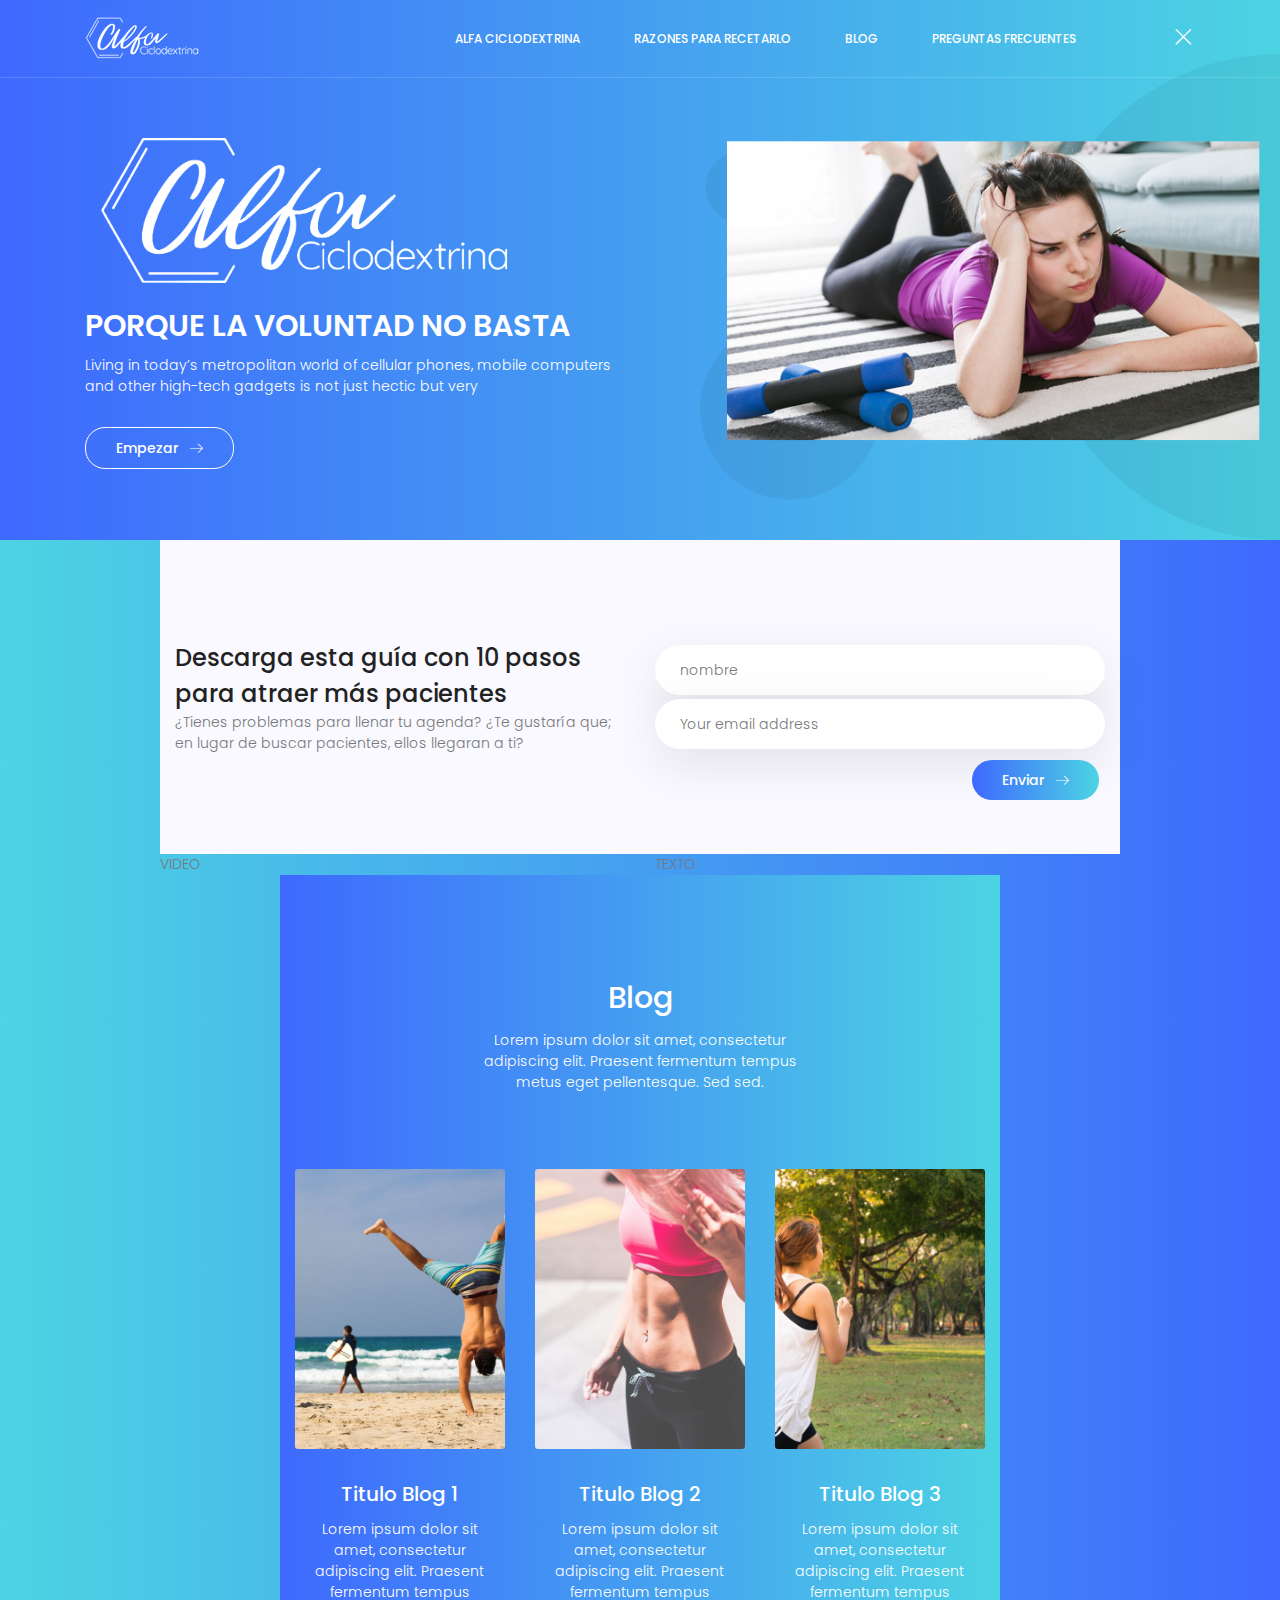
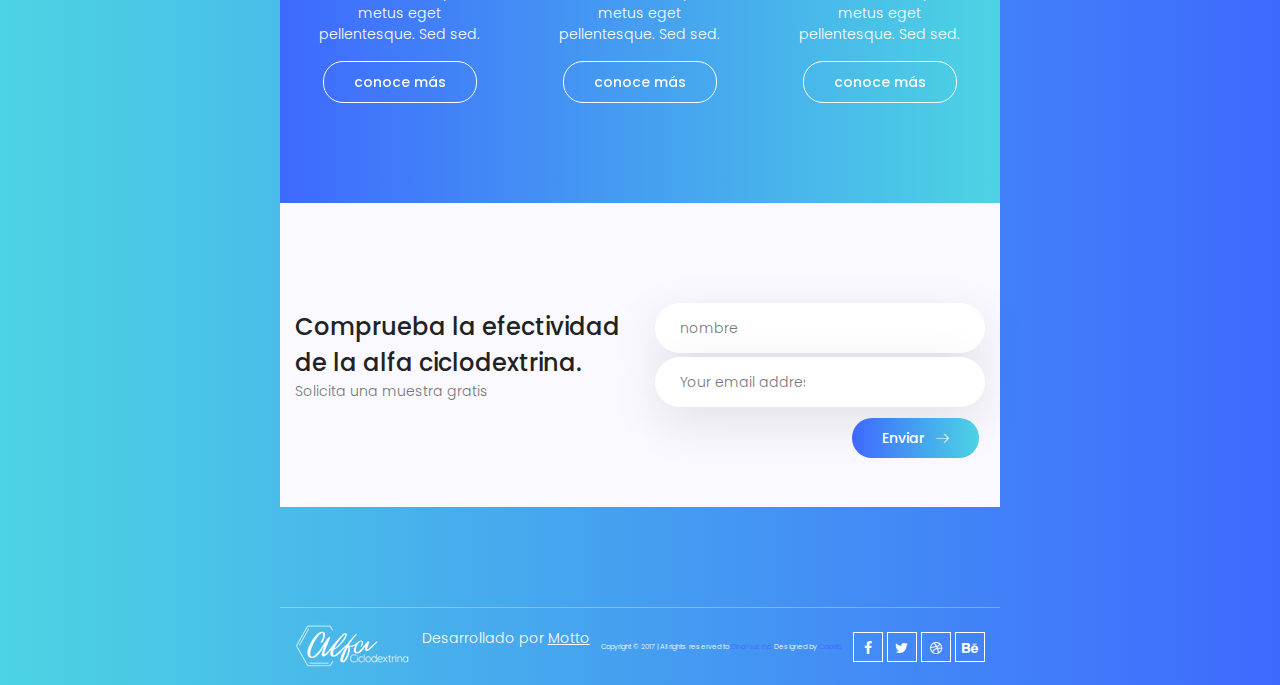
==== index.html @ 43cca6c8 "initial commit" ====
<!DOCTYPE html>
<html lang="zxx" class="no-js">
<head>
	<!-- Mobile Specific Meta -->
	<meta name="viewport" content="width=device-width, initial-scale=1, shrink-to-fit=no">
	<!-- Favicon-->
	<link rel="shortcut icon" href="img/fav.png">
	<!-- Author Meta -->
	<meta name="author" content="CodePixar">
	<!-- Meta Description -->
	<meta name="description" content="">
	<!-- Meta Keyword -->
	<meta name="keywords" content="">
	<!-- meta character set -->
	<meta charset="UTF-8">
	<!-- Site Title -->
	<title>Bobsled</title>

	<link href="https://fonts.googleapis.com/css?family=Poppins:300,500,600" rel="stylesheet">
		<!--
		CSS
		============================================= -->
		<link rel="stylesheet" href="css/linearicons.css">
		<link rel="stylesheet" href="css/owl.carousel.css">
		<link rel="stylesheet" href="css/font-awesome.min.css">
		<link rel="stylesheet" href="css/nice-select.css">
		<link rel="stylesheet" href="css/magnific-popup.css">
		<link rel="stylesheet" href="css/bootstrap.css">
		<link rel="stylesheet" href="css/main.css">
	</head>
	<body>
		<!-- <div class="main-wrapper-first"> -->
			<div class="hero-area-home relative">
				<header>
					<div class="container">
						<div class="header-wrap">
							<div class="header-top d-flex justify-content-between align-items-center">
								<div class="logo">
									<a href="index.html"><img src="img/main/logo.png" alt=""></a>
								</div>
								<div class="main-menubar d-flex align-items-center">
									<nav class="">
										<a href="alfa.html">Alfa Ciclodextrina</a>
										<a href="razones.html">Razones Para Recetarlo</a>
										<a href="blog.html">Blog</a>
                                        <a href="faq.html">Preguntas Frecuentes</a>
									</nav>
									<div class="menu-bar"><span class="lnr lnr-menu"></span></div>
								</div>
							</div>
						</div>
					</div>
				</header>
				<div class="banner-area">
					<div class="container">
						<div class="row height align-items-center">
							<div class="col-lg-6">
								<div class="banner-content">
                                    <img class="w-80" src="img/main/logo_big.png" alt="">
									<h1 class="text-white text-uppercase mb-10">Porque la voluntad no basta</h1>
									<p class="text-white mb-30">Living in today’s metropolitan world of cellular phones, mobile computers and other high-tech gadgets is not just hectic but very</p>
									<a href="#" class="primary-btn d-inline-flex align-items-center"><span class="mr-10">Empezar</span><span class="lnr lnr-arrow-right"></span></a>
								</div>
							</div>
						</div>
					</div>
				</div>
			</div>
        <!-- </div> -->


        <div class="main-wrapper">

            <!-- Start Subscription Area -->
            <section class="subscription-area">
                <div class="container">
                    <div class="row align-items-center">
                        <div class="col-lg-6">
                            <div class="section-title">
                                <h3>Descarga esta guía con 10 pasos para atraer más pacientes</h3>
                                <span>¿Tienes problemas para llenar tu agenda? ¿Te gustaría que; en lugar de buscar pacientes, ellos llegaran a ti?</span>
                            </div>
                        </div>
                        <div class="col-lg-6">
                            <div id="mc_embed_signup">
                                <form target="_blank" novalidate action="https://spondonit.us12.list-manage.com/subscribe/post?u=1462626880ade1ac87bd9c93a&id=92a4423d01" method="get" class="subscription relative">
                                    <input class="mb-1" type="text" name="NAME" placeholder="nombre" onfocus="this.placeholder = ''" onblur="this.placeholder = 'Your email address'" required>
                                    <input type="email" name="EMAIL" placeholder="Your email address" onfocus="this.placeholder = ''" onblur="this.placeholder = 'Your email address'" required>
                                    <div style="position: absolute; left: -5000px;">
                                        <input type="text" name="b_36c4fd991d266f23781ded980_aefe40901a" tabindex="-1" value="">
                                    </div>
                                    <button class="primary-btn hover d-inline-flex align-items-center"><span class="mr-10">Enviar</span><span class="lnr lnr-arrow-right"></span></button>
                                    <div class="info"></div>
                                </form>
                            </div>
                        </div>
                    </div>
                </div>
            </section>
            <!-- End Subscription Area -->

        </div>


        <div class="main-wrapper">
            <div class="row">
                <div class="col-6">VIDEO</div>
                <div class="col-6">TEXTO</div>

            <!-- Start Story Area -->
            <!-- <section class="story-area story-area-conoce-alfa">
                <div class="container">
                    <div class="row align-items-center">
                        <div class="col-lg-1">
                        </div>
                        <div class="col-lg-7">
                            <div class="story-box">
                                <h6 class="text-uppercase">ALFA CICLODEXTRINA (LOGO)</h6>
                                <p>Dale un impulso a tus pacientes para vivir una vida más sana</p>
                                <a href="#" class="primary-btn d-inline-flex align-items-center"><span class="mr-10">Get Started</span><span class="lnr lnr-arrow-right"></span></a>
                            </div>
                        </div>
                    </div>
                </div>
            </section> -->
            <!-- End Story Area -->

		</div>


		<!-- <div class="main-wrapper">
			<div class="working-process-area">
				<div class="container">
					<div class="row justify-content-center">
						<div class="col-lg-6">
							<div class="section-title text-center">
								<h2>Our Working Process</h2>
								<p>It won’t be a bigger problem to find one video game lover in your neighbor. Since the introduction of Virtual Game, it has been achieving</p>
							</div>
						</div>
					</div>
					<div class="total-work-process d-flex flex-wrap justify-content-around align-items-center">
						<div class="single-work-process">
							<div class="work-icon-box">
								<span class="lnr lnr-funnel"></span>
							</div>
							<h4 class="caption">1. Researching</h4>
						</div>
						<div class="work-arrow">
							<img src="img/elements/work-arrow.png" alt="">
						</div>
						<div class="single-work-process">
							<div class="work-icon-box">
								<span class="lnr lnr-layers"></span>
							</div>
							<h4 class="caption">2. Wireframing</h4>
						</div>
						<div class="work-arrow">
							<img src="img/elements/work-arrow.png" alt="">
						</div>
						<div class="single-work-process">
							<div class="work-icon-box">
								<span class="lnr lnr-paw"></span>
							</div>
							<h4 class="caption">3. Prototyping</h4>
						</div>
						<div class="work-arrow">
							<img src="img/elements/work-arrow.png" alt="">
						</div>
						<div class="single-work-process">
							<div class="work-icon-box">
								<span class="lnr lnr-smile"></span>
							</div>
							<h4 class="caption">4. Final Design</h4>
						</div>
					</div>
				</div>
			</div>
		</div> -->

		<div class="main-wrapper">
			<!-- Start Feature Area -->
			<section class="featured-area">
				<div class="container">
					<div class="row justify-content-center">
						<div class="col-lg-6">
							<div class="section-title text-center">
								<h2 class="text-white">Blog</h2>
								<p class="text-white">Lorem ipsum dolor sit amet, consectetur adipiscing elit. Praesent fermentum tempus metus eget pellentesque. Sed sed.</p>
							</div>
						</div>
					</div>
					<div class="row">
						<div class="col-md-4">
							<div class="single-feature">
								<div class="thumb" style="background: url(img/main/blog1.jpg);"></div>
								<div class="desc text-center mt-30">
									<h4 class="text-white">Titulo Blog 1</h4>
									<p class="text-white">Lorem ipsum dolor sit amet, consectetur adipiscing elit. Praesent fermentum tempus metus eget pellentesque. Sed sed.</p>
									<a href="#" class="primary-btn"><span>conoce más</span></a>
								</div>
							</div>
						</div>
						<div class="col-md-4">
							<div class="single-feature">
								<div class="thumb" style="background: url(img/main/blog2.jpg);"></div>
								<div class="desc text-center mt-30">
									<h4 class="text-white">Titulo Blog 2</h4>
									<p class="text-white">Lorem ipsum dolor sit amet, consectetur adipiscing elit. Praesent fermentum tempus metus eget pellentesque. Sed sed. </p>
									<a href="#" class="primary-btn"><span>conoce más</span></a>
								</div>
							</div>
						</div>
						<div class="col-md-4">
							<div class="single-feature">
								<div class="thumb" style="background: url(img/main/blog4.jpg);"></div>
								<div class="desc text-center mt-30">
									<h4 class="text-white">Titulo Blog 3</h4>
									<p class="text-white">Lorem ipsum dolor sit amet, consectetur adipiscing elit. Praesent fermentum tempus metus eget pellentesque. Sed sed.</p>
									<a href="#" class="primary-btn"><span>conoce más</span></a>
								</div>
							</div>
						</div>
					</div>
				</div>
			</section>
			<!-- End Feature Area -->

			<!-- Start Remarkable Wroks Area -->
			<!--<section class="remarkable-area">-->
				<!--<div class="container">-->
					<!--<div class="row justify-content-center">-->
						<!--<div class="col-lg-6">-->
							<!--<div class="section-title text-center">-->
								<!--<h2>Remarkable Works</h2>-->
								<!--<p>LCD screens are uniquely modern in style, and the liquid crystals that make them work have allowed humanity to create slimmer, more </p>-->
							<!--</div>-->
						<!--</div>-->
					<!--</div>-->
					<!--<div class="single-remark">-->
						<!--<div class="row no-gutters">-->
							<!--<div class="col-lg-7 col-md-6">-->
								<!--<div class="remark-thumb" style="background: url(img/r1.jpg);"></div>-->
							<!--</div>-->
							<!--<div class="col-lg-5 col-md-6">-->
								<!--<div class="remark-desc">-->
									<!--<h4>Vector Illustration</h4>-->
									<!--<p>LCD screens are uniquely modern in style, and the liquid crystals that make them work have allowed humanity to create slimmer, more portable technology.</p>-->
									<!--<a href="#" class="primary-btn"><span>View Project</span></a>-->
								<!--</div>-->
							<!--</div>-->
						<!--</div>-->
					<!--</div>-->
					<!--<div class="single-remark">-->
						<!--<div class="row no-gutters">-->
							<!--<div class="col-lg-7 col-md-6">-->
								<!--<div class="remark-desc">-->
									<!--<h4>Vector Illustration</h4>-->
									<!--<p>While most people enjoy casino gambling, sports betting, lottery and bingo playing for the fun and excitement it provides, others may experience gambling as an addictive and distractive habit. Statistics show that while 85 percent of the adult population in </p>-->
									<!--<a href="#" class="primary-btn"><span>View Project</span></a>-->
								<!--</div>-->
							<!--</div>-->
							<!--<div class="col-lg-5 col-md-6">-->
								<!--<div class="remark-thumb" style="background: url(img/r2.jpg);"></div>-->
							<!--</div>-->
						<!--</div>-->
					<!--</div>-->
					<!--<div class="single-remark">-->
						<!--<div class="row no-gutters">-->
							<!--<div class="col-lg-7 col-md-6">-->
								<!--<div class="remark-thumb" style="background: url(img/r3.jpg);"></div>-->
							<!--</div>-->
							<!--<div class="col-lg-5 col-md-6">-->
								<!--<div class="remark-desc">-->
									<!--<h4>Vector Illustration</h4>-->
									<!--<p>LCD screens are uniquely modern in style, and the liquid crystals that make them work have allowed humanity to create slimmer, more portable technology.</p>-->
									<!--<a href="#" class="primary-btn"><span>View Project</span></a>-->
								<!--</div>-->
							<!--</div>-->
						<!--</div>-->
					<!--</div>-->
				<!--</div>-->
			<!--</section>-->
			<!-- End Remarkable Wroks Area -->


			<!-- Start Subscription Area -->
			<section class="subscription-area">
				<div class="container">
					<div class="row align-items-center">
						<div class="col-lg-6">
							<div class="section-title">
								<h3>Comprueba la efectividad de la alfa ciclodextrina.</h3>
								<span>Solicita una muestra gratis</span>
							</div>
						</div>
						<div class="col-lg-6">
							<div id="mc_embed_signup">
								<form target="_blank" novalidate action="https://spondonit.us12.list-manage.com/subscribe/post?u=1462626880ade1ac87bd9c93a&id=92a4423d01" method="get" class="subscription relative">
                                    <input class="mb-1" type="text" name="NAME" placeholder="nombre" onfocus="this.placeholder = ''" onblur="this.placeholder = 'Your email address'" required>
                                    <input type="email" name="EMAIL" placeholder="Your email address" onfocus="this.placeholder = ''" onblur="this.placeholder = 'Your email address'" required>
                                    <div style="position: absolute; left: -5000px;">
										<input type="text" name="b_36c4fd991d266f23781ded980_aefe40901a" tabindex="-1" value="">
									</div>
									<button class="primary-btn hover d-inline-flex align-items-center"><span class="mr-10">Enviar</span><span class="lnr lnr-arrow-right"></span></button>
									<div class="info"></div>
								</form>
							</div>
						</div>
					</div>
				</div>
			</section>
			<!-- End Subscription Area -->

			<!-- Start Contact Form -->
			<!-- <section class="contact-form-area">
				<div class="container">
					<div class="row justify-content-center">
						<div class="col-lg-6">
							<div class="section-title text-center">
								<h2 class="text-white">Solicita información</h2>
								<p class="text-white">Lorem ipsum dolor sit amet, consectetur adipiscing elit. Praesent fermentum tempus metus eget pellentesque. Sed sed.</p>
							</div>
						</div>
					</div>
					<form id="myForm" action="mail.php" method="post" class="contact-form">
						<div class="row justify-content-center">
							<div class="col-lg-5">
								<input type="text" name="fname" placeholder="Nombre" onfocus="this.placeholder = ''" onblur="this.placeholder = 'Enter your name'" class="common-input mt-20" required>
							</div>
							<div class="col-lg-5">
								<input type="email" name="email" placeholder="Email" pattern="[A-Za-z0-9._%+-]+@[A-Za-z0-9.-]+\.[A-Za-z]{1,63}$" onfocus="this.placeholder = ''" onblur="this.placeholder = 'Enter email address'" class="common-input mt-20" required>
							</div>
							<div class="col-lg-10">
								<textarea class="common-textarea mt-20" name="message" placeholder="Mensaje" onfocus="this.placeholder = ''" onblur="this.placeholder = 'Messege'" required></textarea>
							</div>
							<div class="col-lg-10 d-flex justify-content-end">
								<button class="primary-btn submit-btn d-inline-flex align-items-center mt-20"><span class="mr-10">Enviar Mensaje</span><span class="lnr lnr-arrow-right"></span></button> <br>
								<div class="alert-msg"></div>
							</div>
						</div>
					</form>
				</div>
			</section> -->
			<!-- End Contact Form -->

			<!-- Start Footer Widget Area -->
			<section class="footer-widget-area">

				<!-- <div class="container">
					<div class="row">
						<div class="col-md-4">
							<div class="single-widget">
								<div class="desc">
									<h6 class="title">Address</h6>
									<p>56/8, panthapath, west <br> dhanmondi, kalabagan</p>
								</div>
							</div>
						</div>
						<div class="col-md-4">
							<div class="single-widget">
								<div class="desc">
									<h6 class="title">Email Address</h6>
									<div class="contact">
										<a href="mailto:info@dataarc.com">info@dataarc.com</a> <br>
										<a href="mailto:support@dataarc.com">support@dataarc.com</a>
									</div>
								</div>
							</div>
						</div>
						<div class="col-md-4">
							<div class="single-widget">
								<div class="desc">
									<h6 class="title">Phone Number</h6>
									<div class="contact">
										<a href="tel:1545">012 4562 982 3612</a> <br>
										<a href="tel:54512">012 6321 956 4587</a>
									</div>
								</div>
							</div>
						</div>
					</div>
				</div> -->

				<footer>
					<div class="container">
						<div class="footer-content d-flex justify-content-between align-items-center flex-wrap">
							<div class="logo">
								<a href="index.html"><img src="img/main/logo.png" alt=""></a>
							</div>
                            <p class="motto">Desarrollado por <a href="www.mottodigitalsolutions.com">Motto</a></p>
							<div class="copy-right-text">Copyright &copy; 2017  |  All rights reserved to <a href="#">Dinomuz inc.</a> Designed by <a href="https://colorlib.com" target="_blank">Colorlib</a></div>
							<div class="footer-social">
								<a href="#"><i class="fa fa-facebook"></i></a>
								<a href="#"><i class="fa fa-twitter"></i></a>
								<a href="#"><i class="fa fa-dribbble"></i></a>
								<a href="#"><i class="fa fa-behance"></i></a>
							</div>
						</div>
					</div>
				</footer>
			</section>
			<!-- End Footer Widget Area -->

		</div>




		<script src="js/vendor/jquery-2.2.4.min.js"></script>
		<script src="https://cdnjs.cloudflare.com/ajax/libs/popper.js/1.11.0/umd/popper.min.js" integrity="sha384-b/U6ypiBEHpOf/4+1nzFpr53nxSS+GLCkfwBdFNTxtclqqenISfwAzpKaMNFNmj4" crossorigin="anonymous"></script>
		<script src="js/vendor/bootstrap.min.js"></script>
		<script src="js/jquery.ajaxchimp.min.js"></script>
		<script src="js/owl.carousel.min.js"></script>
		<script src="js/jquery.nice-select.min.js"></script>
		<script src="js/jquery.magnific-popup.min.js"></script>
		<script src="js/main.js"></script>
	</body>
</html>
---- css/linearicons.css ----
@font-face {
	font-family: 'Linearicons-Free';
	src:url('../fonts/Linearicons-Free.eot?w118d');
	src:url('../fonts/Linearicons-Free.eot?#iefixw118d') format('embedded-opentype'),
		url('../fonts/Linearicons-Free.woff2?w118d') format('woff2'),
		url('../fonts/Linearicons-Free.woff?w118d') format('woff'),
		url('../fonts/Linearicons-Free.ttf?w118d') format('truetype'),
		url('../fonts/Linearicons-Free.svg?w118d#Linearicons-Free') format('svg');
	font-weight: normal;
	font-style: normal;
}

.lnr {
	font-family: 'Linearicons-Free';
	speak: none;
	font-style: normal;
	font-weight: normal;
	font-variant: normal;
	text-transform: none;
	line-height: 1;

	/* Better Font Rendering =========== */
	-webkit-font-smoothing: antialiased;
	-moz-osx-font-smoothing: grayscale;
}

.lnr-home:before {
	content: "\e800";
}
.lnr-apartment:before {
	content: "\e801";
}
.lnr-pencil:before {
	content: "\e802";
}
.lnr-magic-wand:before {
	content: "\e803";
}
.lnr-drop:before {
	content: "\e804";
}
.lnr-lighter:before {
	content: "\e805";
}
.lnr-poop:before {
	content: "\e806";
}
.lnr-sun:before {
	content: "\e807";
}
.lnr-moon:before {
	content: "\e808";
}
.lnr-cloud:before {
	content: "\e809";
}
.lnr-cloud-upload:before {
	content: "\e80a";
}
.lnr-cloud-download:before {
	content: "\e80b";
}
.lnr-cloud-sync:before {
	content: "\e80c";
}
.lnr-cloud-check:before {
	content: "\e80d";
}
.lnr-database:before {
	content: "\e80e";
}
.lnr-lock:before {
	content: "\e80f";
}
.lnr-cog:before {
	content: "\e810";
}
.lnr-trash:before {
	content: "\e811";
}
.lnr-dice:before {
	content: "\e812";
}
.lnr-heart:before {
	content: "\e813";
}
.lnr-star:before {
	content: "\e814";
}
.lnr-star-half:before {
	content: "\e815";
}
.lnr-star-empty:before {
	content: "\e816";
}
.lnr-flag:before {
	content: "\e817";
}
.lnr-envelope:before {
	content: "\e818";
}
.lnr-paperclip:before {
	content: "\e819";
}
.lnr-inbox:before {
	content: "\e81a";
}
.lnr-eye:before {
	content: "\e81b";
}
.lnr-printer:before {
	content: "\e81c";
}
.lnr-file-empty:before {
	content: "\e81d";
}
.lnr-file-add:before {
	content: "\e81e";
}
.lnr-enter:before {
	content: "\e81f";
}
.lnr-exit:before {
	content: "\e820";
}
.lnr-graduation-hat:before {
	content: "\e821";
}
.lnr-license:before {
	content: "\e822";
}
.lnr-music-note:before {
	content: "\e823";
}
.lnr-film-play:before {
	content: "\e824";
}
.lnr-camera-video:before {
	content: "\e825";
}
.lnr-camera:before {
	content: "\e826";
}
.lnr-picture:before {
	content: "\e827";
}
.lnr-book:before {
	content: "\e828";
}
.lnr-bookmark:before {
	content: "\e829";
}
.lnr-user:before {
	content: "\e82a";
}
.lnr-users:before {
	content: "\e82b";
}
.lnr-shirt:before {
	content: "\e82c";
}
.lnr-store:before {
	content: "\e82d";
}
.lnr-cart:before {
	content: "\e82e";
}
.lnr-tag:before {
	content: "\e82f";
}
.lnr-phone-handset:before {
	content: "\e830";
}
.lnr-phone:before {
	content: "\e831";
}
.lnr-pushpin:before {
	content: "\e832";
}
.lnr-map-marker:before {
	content: "\e833";
}
.lnr-map:before {
	content: "\e834";
}
.lnr-location:before {
	content: "\e835";
}
.lnr-calendar-full:before {
	content: "\e836";
}
.lnr-keyboard:before {
	content: "\e837";
}
.lnr-spell-check:before {
	content: "\e838";
}
.lnr-screen:before {
	content: "\e839";
}
.lnr-smartphone:before {
	content: "\e83a";
}
.lnr-tablet:before {
	content: "\e83b";
}
.lnr-laptop:before {
	content: "\e83c";
}
.lnr-laptop-phone:before {
	content: "\e83d";
}
.lnr-power-switch:before {
	content: "\e83e";
}
.lnr-bubble:before {
	content: "\e83f";
}
.lnr-heart-pulse:before {
	content: "\e840";
}
.lnr-construction:before {
	content: "\e841";
}
.lnr-pie-chart:before {
	content: "\e842";
}
.lnr-chart-bars:before {
	content: "\e843";
}
.lnr-gift:before {
	content: "\e844";
}
.lnr-diamond:before {
	content: "\e845";
}
.lnr-linearicons:before {
	content: "\e846";
}
.lnr-dinner:before {
	content: "\e847";
}
.lnr-coffee-cup:before {
	content: "\e848";
}
.lnr-leaf:before {
	content: "\e849";
}
.lnr-paw:before {
	content: "\e84a";
}
.lnr-rocket:before {
	content: "\e84b";
}
.lnr-briefcase:before {
	content: "\e84c";
}
.lnr-bus:before {
	content: "\e84d";
}
.lnr-car:before {
	content: "\e84e";
}
.lnr-train:before {
	content: "\e84f";
}
.lnr-bicycle:before {
	content: "\e850";
}
.lnr-wheelchair:before {
	content: "\e851";
}
.lnr-select:before {
	content: "\e852";
}
.lnr-earth:before {
	content: "\e853";
}
.lnr-smile:before {
	content: "\e854";
}
.lnr-sad:before {
	content: "\e855";
}
.lnr-neutral:before {
	content: "\e856";
}
.lnr-mustache:before {
	content: "\e857";
}
.lnr-alarm:before {
	content: "\e858";
}
.lnr-bullhorn:before {
	content: "\e859";
}
.lnr-volume-high:before {
	content: "\e85a";
}
.lnr-volume-medium:before {
	content: "\e85b";
}
.lnr-volume-low:before {
	content: "\e85c";
}
.lnr-volume:before {
	content: "\e85d";
}
.lnr-mic:before {
	content: "\e85e";
}
.lnr-hourglass:before {
	content: "\e85f";
}
.lnr-undo:before {
	content: "\e860";
}
.lnr-redo:before {
	content: "\e861";
}
.lnr-sync:before {
	content: "\e862";
}
.lnr-history:before {
	content: "\e863";
}
.lnr-clock:before {
	content: "\e864";
}
.lnr-download:before {
	content: "\e865";
}
.lnr-upload:before {
	content: "\e866";
}
.lnr-enter-down:before {
	content: "\e867";
}
.lnr-exit-up:before {
	content: "\e868";
}
.lnr-bug:before {
	content: "\e869";
}
.lnr-code:before {
	content: "\e86a";
}
.lnr-link:before {
	content: "\e86b";
}
.lnr-unlink:before {
	content: "\e86c";
}
.lnr-thumbs-up:before {
	content: "\e86d";
}
.lnr-thumbs-down:before {
	content: "\e86e";
}
.lnr-magnifier:before {
	content: "\e86f";
}
.lnr-cross:before {
	content: "\e871";
}
.lnr-menu:before {
	content: "\e870";
}
.lnr-list:before {
	content: "\e872";
}
.lnr-chevron-up:before {
	content: "\e873";
}
.lnr-chevron-down:before {
	content: "\e874";
}
.lnr-chevron-left:before {
	content: "\e875";
}
.lnr-chevron-right:before {
	content: "\e876";
}
.lnr-arrow-up:before {
	content: "\e877";
}
.lnr-arrow-down:before {
	content: "\e878";
}
.lnr-arrow-left:before {
	content: "\e879";
}
.lnr-arrow-right:before {
	content: "\e87a";
}
.lnr-move:before {
	content: "\e87b";
}
.lnr-warning:before {
	content: "\e87c";
}
.lnr-question-circle:before {
	content: "\e87d";
}
.lnr-menu-circle:before {
	content: "\e87e";
}
.lnr-checkmark-circle:before {
	content: "\e87f";
}
.lnr-cross-circle:before {
	content: "\e880";
}
.lnr-plus-circle:before {
	content: "\e881";
}
.lnr-circle-minus:before {
	content: "\e882";
}
.lnr-arrow-up-circle:before {
	content: "\e883";
}
.lnr-arrow-down-circle:before {
	content: "\e884";
}
.lnr-arrow-left-circle:before {
	content: "\e885";
}
.lnr-arrow-right-circle:before {
	content: "\e886";
}
.lnr-chevron-up-circle:before {
	content: "\e887";
}
.lnr-chevron-down-circle:before {
	content: "\e888";
}
.lnr-chevron-left-circle:before {
	content: "\e889";
}
.lnr-chevron-right-circle:before {
	content: "\e88a";
}
.lnr-crop:before {
	content: "\e88b";
}
.lnr-frame-expand:before {
	content: "\e88c";
}
.lnr-frame-contract:before {
	content: "\e88d";
}
.lnr-layers:before {
	content: "\e88e";
}
.lnr-funnel:before {
	content: "\e88f";
}
.lnr-text-format:before {
	content: "\e890";
}
.lnr-text-format-remove:before {
	content: "\e891";
}
.lnr-text-size:before {
	content: "\e892";
}
.lnr-bold:before {
	content: "\e893";
}
.lnr-italic:before {
	content: "\e894";
}
.lnr-underline:before {
	content: "\e895";
}
.lnr-strikethrough:before {
	content: "\e896";
}
.lnr-highlight:before {
	content: "\e897";
}
.lnr-text-align-left:before {
	content: "\e898";
}
.lnr-text-align-center:before {
	content: "\e899";
}
.lnr-text-align-right:before {
	content: "\e89a";
}
.lnr-text-align-justify:before {
	content: "\e89b";
}
.lnr-line-spacing:before {
	content: "\e89c";
}
.lnr-indent-increase:before {
	content: "\e89d";
}
.lnr-indent-decrease:before {
	content: "\e89e";
}
.lnr-pilcrow:before {
	content: "\e89f";
}
.lnr-direction-ltr:before {
	content: "\e8a0";
}
.lnr-direction-rtl:before {
	content: "\e8a1";
}
.lnr-page-break:before {
	content: "\e8a2";
}
.lnr-sort-alpha-asc:before {
	content: "\e8a3";
}
.lnr-sort-amount-asc:before {
	content: "\e8a4";
}
.lnr-hand:before {
	content: "\e8a5";
}
.lnr-pointer-up:before {
	content: "\e8a6";
}
.lnr-pointer-right:before {
	content: "\e8a7";
}
.lnr-pointer-down:before {
	content: "\e8a8";
}
.lnr-pointer-left:before {
	content: "\e8a9";
}
---- css/nice-select.css ----
.nice-select {
  -webkit-tap-highlight-color: transparent;
  background-color: #fff;
  border-radius: 5px;
  border: solid 1px #e8e8e8;
  box-sizing: border-box;
  clear: both;
  cursor: pointer;
  display: block;
  float: left;
  font-family: inherit;
  font-size: 14px;
  font-weight: normal;
  height: 42px;
  line-height: 40px;
  outline: none;
  padding-left: 18px;
  padding-right: 30px;
  position: relative;
  text-align: left !important;
  -webkit-transition: all 0.2s ease-in-out;
  transition: all 0.2s ease-in-out;
  -webkit-user-select: none;
     -moz-user-select: none;
      -ms-user-select: none;
          user-select: none;
  white-space: nowrap;
  width: auto; }
  .nice-select:hover {
    border-color: #dbdbdb; }
  .nice-select:active, .nice-select.open, .nice-select:focus {
    border-color: #999; }
  .nice-select:after {
    border-bottom: 2px solid #999;
    border-right: 2px solid #999;
    content: '';
    display: block;
    height: 5px;
    margin-top: -4px;
    pointer-events: none;
    position: absolute;
    right: 12px;
    top: 50%;
    -webkit-transform-origin: 66% 66%;
        -ms-transform-origin: 66% 66%;
            transform-origin: 66% 66%;
    -webkit-transform: rotate(45deg);
        -ms-transform: rotate(45deg);
            transform: rotate(45deg);
    -webkit-transition: all 0.15s ease-in-out;
    transition: all 0.15s ease-in-out;
    width: 5px; }
  .nice-select.open:after {
    -webkit-transform: rotate(-135deg);
        -ms-transform: rotate(-135deg);
            transform: rotate(-135deg); }
  .nice-select.open .list {
    opacity: 1;
    pointer-events: auto;
    -webkit-transform: scale(1) translateY(0);
        -ms-transform: scale(1) translateY(0);
            transform: scale(1) translateY(0); }
  .nice-select.disabled {
    border-color: #ededed;
    color: #999;
    pointer-events: none; }
    .nice-select.disabled:after {
      border-color: #cccccc; }
  .nice-select.wide {
    width: 100%; }
    .nice-select.wide .list {
      left: 0 !important;
      right: 0 !important; }
  .nice-select.right {
    float: right; }
    .nice-select.right .list {
      left: auto;
      right: 0; }
  .nice-select.small {
    font-size: 12px;
    height: 36px;
    line-height: 34px; }
    .nice-select.small:after {
      height: 4px;
      width: 4px; }
    .nice-select.small .option {
      line-height: 34px;
      min-height: 34px; }
  .nice-select .list {
    background-color: #fff;
    border-radius: 5px;
    box-shadow: 0 0 0 1px rgba(68, 68, 68, 0.11);
    box-sizing: border-box;
    margin-top: 4px;
    opacity: 0;
    overflow: hidden;
    padding: 0;
    pointer-events: none;
    position: absolute;
    top: 100%;
    left: 0;
    -webkit-transform-origin: 50% 0;
        -ms-transform-origin: 50% 0;
            transform-origin: 50% 0;
    -webkit-transform: scale(0.75) translateY(-21px);
        -ms-transform: scale(0.75) translateY(-21px);
            transform: scale(0.75) translateY(-21px);
    -webkit-transition: all 0.2s cubic-bezier(0.5, 0, 0, 1.25), opacity 0.15s ease-out;
    transition: all 0.2s cubic-bezier(0.5, 0, 0, 1.25), opacity 0.15s ease-out;
    z-index: 9; }
    .nice-select .list:hover .option:not(:hover) {
      background-color: transparent !important; }
  .nice-select .option {
    cursor: pointer;
    font-weight: 400;
    line-height: 40px;
    list-style: none;
    min-height: 40px;
    outline: none;
    padding-left: 18px;
    padding-right: 29px;
    text-align: left;
    -webkit-transition: all 0.2s;
    transition: all 0.2s; }
    .nice-select .option:hover, .nice-select .option.focus, .nice-select .option.selected.focus {
      background-color: #f6f6f6; }
    .nice-select .option.selected {
      font-weight: bold; }
    .nice-select .option.disabled {
      background-color: transparent;
      color: #999;
      cursor: default; }

.no-csspointerevents .nice-select .list {
  display: none; }

.no-csspointerevents .nice-select.open .list {
  display: block; }
---- css/main.css ----
/*--------------------------- Color variations ----------------------*/
/* Medium Layout: 1280px */
/* Tablet Layout: 768px */
/* Mobile Layout: 320px */
/* Wide Mobile Layout: 480px */
/* =================================== */
/*  Basic Style 
/* =================================== */
::-webkit-input-placeholder {
  /* WebKit, Blink, Edge */
  color: #777777;
  font-weight: 300;
}

:-moz-placeholder {
  /* Mozilla Firefox 4 to 18 */
  color: #777777;
  opacity: 1;
  font-weight: 300;
}

::-moz-placeholder {
  /* Mozilla Firefox 19+ */
  color: #777777;
  opacity: 1;
  font-weight: 300;
}

:-ms-input-placeholder {
  /* Internet Explorer 10-11 */
  color: #777777;
  font-weight: 300;
}

::-ms-input-placeholder {
  /* Microsoft Edge */
  color: #777777;
  font-weight: 300;
}

body {
  color: #777777;
  font-family: "Poppins", sans-serif;
  font-size: 14px;
  font-weight: 300;
  line-height: 1.5em;
  position: relative;
  -webkit-font-smoothing: antialiased;
  -moz-osx-font-smoothing: grayscale;
}

ol, ul {
  margin: 0;
  padding: 0;
  list-style: none;
}

select {
  display: block;
}

figure {
  margin: 0;
}

a {
  -webkit-transition: all 0.3s ease 0s;
  -moz-transition: all 0.3s ease 0s;
  -o-transition: all 0.3s ease 0s;
  transition: all 0.3s ease 0s;
}

iframe {
  border: 0;
}

a, a:focus, a:hover {
  text-decoration: none;
  outline: 0;
  color: #777777;
}

.btn.active.focus,
.btn.active:focus,
.btn.focus,
.btn.focus:active,
.btn:active:focus,
.btn:focus {
  text-decoration: none;
  outline: 0;
}

.card-panel {
  margin: 0;
  padding: 60px;
}

/**
 *  Typography
 *
 **/
.btn i, .btn-large i, .btn-floating i, .btn-large i, .btn-flat i {
  font-size: 1em;
  line-height: inherit;
}

.gray-bg {
  background: #f9f9ff;
}

h1, h2, h3,
h4, h5, h6 {
  font-family: "Poppins", sans-serif;
  color: #222222;
  line-height: 1.5em;
  margin-bottom: 0;
  margin-top: 0;
  font-weight: 500;
}

.h1, .h2, .h3,
.h4, .h5, .h6 {
  margin-bottom: 0;
  margin-top: 0;
  font-family: "Poppins", sans-serif;
  font-weight: 600;
  color: #222222;
}

h1, .h1 {
  font-size: 36px;
}

h2, .h2 {
  font-size: 30px;
}

h3, .h3 {
  font-size: 24px;
}

h4, .h4 {
  font-size: 18px;
}

h5, .h5 {
  font-size: 16px;
}

h6, .h6 {
  font-size: 14px;
  color: #222222;
}

td, th {
  border-radius: 0px;
}

/**
 * For modern browsers
 * 1. The space content is one way to avoid an Opera bug when the
 *    contenteditable attribute is included anywhere else in the document.
 *    Otherwise it causes space to appear at the top and bottom of elements
 *    that are clearfixed.
 * 2. The use of `table` rather than `block` is only necessary if using
 *    `:before` to contain the top-margins of child elements.
 */
.clear::before, .clear::after {
  content: " ";
  display: table;
}

.clear::after {
  clear: both;
}

.fz-11 {
  font-size: 11px;
}

.fz-12 {
  font-size: 12px;
}

.fz-13 {
  font-size: 13px;
}

.fz-14 {
  font-size: 14px;
}

.fz-15 {
  font-size: 15px;
}

.fz-16 {
  font-size: 16px;
}

.fz-18 {
  font-size: 18px;
}

.fz-30 {
  font-size: 30px;
}

.fz-48 {
  font-size: 48px !important;
}

.fw100 {
  font-weight: 100;
}

.fw300 {
  font-weight: 300;
}

.fw400 {
  font-weight: 400 !important;
}

.fw500 {
  font-weight: 500;
}

.f700 {
  font-weight: 700;
}

.fsi {
  font-style: italic;
}

.mt-10 {
  margin-top: 10px;
}

.mt-15 {
  margin-top: 15px;
}

.mt-20 {
  margin-top: 20px;
}

.mt-25 {
  margin-top: 25px;
}

.mt-30 {
  margin-top: 30px;
}

.mt-35 {
  margin-top: 35px;
}

.mt-40 {
  margin-top: 40px;
}

.mt-50 {
  margin-top: 50px;
}

.mt-60 {
  margin-top: 60px;
}

.mt-70 {
  margin-top: 70px;
}

.mt-80 {
  margin-top: 80px;
}

.mt-100 {
  margin-top: 100px;
}

.mt-120 {
  margin-top: 120px;
}

.mt-150 {
  margin-top: 150px;
}

.ml-0 {
  margin-left: 0 !important;
}

.ml-5 {
  margin-left: 5px !important;
}

.ml-10 {
  margin-left: 10px;
}

.ml-15 {
  margin-left: 15px;
}

.ml-20 {
  margin-left: 20px;
}

.ml-30 {
  margin-left: 30px;
}

.ml-50 {
  margin-left: 50px;
}

.mr-0 {
  margin-right: 0 !important;
}

.mr-5 {
  margin-right: 5px !important;
}

.mr-15 {
  margin-right: 15px;
}

.mr-10 {
  margin-right: 10px;
}

.mr-20 {
  margin-right: 20px;
}

.mr-30 {
  margin-right: 30px;
}

.mr-50 {
  margin-right: 50px;
}

.mb-0 {
  margin-bottom: 0px;
}

.mb-0-i {
  margin-bottom: 0px !important;
}

.mb-5 {
  margin-bottom: 5px;
}

.mb-10 {
  margin-bottom: 10px;
}

.mb-15 {
  margin-bottom: 15px;
}

.mb-20 {
  margin-bottom: 20px;
}

.mb-25 {
  margin-bottom: 25px;
}

.mb-30 {
  margin-bottom: 30px;
}

.mb-40 {
  margin-bottom: 40px;
}

.mb-50 {
  margin-bottom: 50px;
}

.mb-60 {
  margin-bottom: 60px;
}

.mb-70 {
  margin-bottom: 70px;
}

.mb-80 {
  margin-bottom: 80px;
}

.mb-90 {
  margin-bottom: 90px;
}

.mb-100 {
  margin-bottom: 100px;
}

.pt-0 {
  padding-top: 0px;
}

.pt-10 {
  padding-top: 10px;
}

.pt-15 {
  padding-top: 15px;
}

.pt-20 {
  padding-top: 20px;
}

.pt-25 {
  padding-top: 25px;
}

.pt-30 {
  padding-top: 30px;
}

.pt-40 {
  padding-top: 40px;
}

.pt-50 {
  padding-top: 50px;
}

.pt-60 {
  padding-top: 60px;
}

.pt-70 {
  padding-top: 70px;
}

.pt-80 {
  padding-top: 80px;
}

.pt-90 {
  padding-top: 90px;
}

.pt-100 {
  padding-top: 100px;
}

.pt-150 {
  padding-top: 150px;
}

.pb-0 {
  padding-bottom: 0px;
}

.pb-10 {
  padding-bottom: 10px;
}

.pb-15 {
  padding-bottom: 15px;
}

.pb-20 {
  padding-bottom: 20px;
}

.pb-25 {
  padding-bottom: 25px;
}

.pb-30 {
  padding-bottom: 30px;
}

.pb-40 {
  padding-bottom: 40px;
}

.pb-50 {
  padding-bottom: 50px;
}

.pb-60 {
  padding-bottom: 60px;
}

.pb-70 {
  padding-bottom: 70px;
}

.pb-80 {
  padding-bottom: 80px;
}

.pb-90 {
  padding-bottom: 90px;
}

.pb-100 {
  padding-bottom: 100px;
}

.pb-150 {
  padding-bottom: 150px;
}

.pr-30 {
  padding-right: 30px;
}

.pl-30 {
  padding-left: 30px;
}

.p-40 {
  padding: 40px;
}

.float-left {
  float: left;
}

.float-right {
  float: right;
}

.text-italic {
  font-style: italic;
}

.text-white {
  color: #fff;
}

.transition {
  -webkit-transition: all 0.3s ease 0s;
  -moz-transition: all 0.3s ease 0s;
  -o-transition: all 0.3s ease 0s;
  transition: all 0.3s ease 0s;
}

.section-full {
  padding: 100px 0;
}

.section-half {
  padding: 75px 0;
}

.flex {
  display: -webkit-box;
  display: -webkit-flex;
  display: -moz-flex;
  display: -ms-flexbox;
  display: flex;
}

.inline-flex {
  display: -webkit-inline-box;
  display: -webkit-inline-flex;
  display: -moz-inline-flex;
  display: -ms-inline-flexbox;
  display: inline-flex;
}

.flex-grow {
  -webkit-box-flex: 1;
  -webkit-flex-grow: 1;
  -moz-flex-grow: 1;
  -ms-flex-positive: 1;
  flex-grow: 1;
}

.flex-wrap {
  -webkit-flex-wrap: wrap;
  -moz-flex-wrap: wrap;
  -ms-flex-wrap: wrap;
  flex-wrap: wrap;
}

.flex-left {
  -webkit-box-pack: start;
  -ms-flex-pack: start;
  -webkit-justify-content: flex-start;
  -moz-justify-content: flex-start;
  justify-content: flex-start;
}

.flex-middle {
  -webkit-box-align: center;
  -ms-flex-align: center;
  -webkit-align-items: center;
  -moz-align-items: center;
  align-items: center;
}

.flex-right {
  -webkit-box-pack: end;
  -ms-flex-pack: end;
  -webkit-justify-content: flex-end;
  -moz-justify-content: flex-end;
  justify-content: flex-end;
}

.flex-top {
  -webkit-align-self: flex-start;
  -moz-align-self: flex-start;
  -ms-flex-item-align: start;
  align-self: flex-start;
}

.flex-center {
  -webkit-box-pack: center;
  -ms-flex-pack: center;
  -webkit-justify-content: center;
  -moz-justify-content: center;
  justify-content: center;
}

.flex-bottom {
  -webkit-align-self: flex-end;
  -moz-align-self: flex-end;
  -ms-flex-item-align: end;
  align-self: flex-end;
}

.space-between {
  -webkit-box-pack: justify;
  -ms-flex-pack: justify;
  -webkit-justify-content: space-between;
  -moz-justify-content: space-between;
  justify-content: space-between;
}

.space-around {
  -ms-flex-pack: distribute;
  -webkit-justify-content: space-around;
  -moz-justify-content: space-around;
  justify-content: space-around;
}

.flex-column {
  -webkit-box-direction: normal;
  -webkit-box-orient: vertical;
  -webkit-flex-direction: column;
  -moz-flex-direction: column;
  -ms-flex-direction: column;
  flex-direction: column;
}

.flex-cell {
  display: -webkit-box;
  display: -webkit-flex;
  display: -moz-flex;
  display: -ms-flexbox;
  display: flex;
  -webkit-box-flex: 1;
  -webkit-flex-grow: 1;
  -moz-flex-grow: 1;
  -ms-flex-positive: 1;
  flex-grow: 1;
}

.display-table {
  display: table;
}

.light {
  color: #fff;
}

.dark {
  color: #000;
}

.relative {
  position: relative;
}

.overflow-hidden {
  overflow: hidden;
}

.overlay {
  position: absolute;
  left: 0;
  right: 0;
  top: 0;
  bottom: 0;
}

.container.fullwidth {
  width: 100%;
}

.container.no-padding {
  padding-left: 0;
  padding-right: 0;
}

.no-padding {
  padding: 0;
}

.section-bg {
  background: #f9fafc;
}

@media (max-width: 767px) {
  .no-flex-xs {
    display: block !important;
  }
}

.row.no-margin {
  margin-left: 0;
  margin-right: 0;
}

.sample-text-area {
  background: #fff;
  padding: 100px 0 70px 0;
}

.text-heading {
  margin-bottom: 30px;
  font-size: 24px;
}

b, i, sup, sub, u, del {
  color: #3e69fe;
}

h1 {
  font-size: 36px;
}

h2 {
  font-size: 30px;
}

h3 {
  font-size: 24px;
}

h4 {
  font-size: 18px;
}

h5 {
  font-size: 16px;
}

h6 {
  font-size: 14px;
}

h1, h2, h3, h4, h5, h6 {
  line-height: 1.5em;
}

.typography h1, .typography h2, .typography h3, .typography h4, .typography h5, .typography h6 {
  color: #777777;
}

.button-area {
  background: #fff;
}

.button-area .border-top-generic {
  padding: 70px 15px;
  border-top: 1px dotted #eee;
}

.button-group-area .genric-btn {
  margin-right: 10px;
  margin-top: 10px;
}

.button-group-area .genric-btn:last-child {
  margin-right: 0;
}

.genric-btn {
  display: inline-block;
  outline: none;
  line-height: 40px;
  padding: 0 30px;
  font-size: 1em;
  text-align: center;
  text-decoration: none;
  font-weight: 500;
  cursor: pointer;
  -webkit-transition: all 0.3s ease 0s;
  -moz-transition: all 0.3s ease 0s;
  -o-transition: all 0.3s ease 0s;
  transition: all 0.3s ease 0s;
}

.genric-btn:focus {
  outline: none;
}

.genric-btn.e-large {
  padding: 0 40px;
  line-height: 50px;
}

.genric-btn.large {
  line-height: 45px;
}

.genric-btn.medium {
  line-height: 30px;
}

.genric-btn.small {
  line-height: 25px;
}

.genric-btn.radius {
  border-radius: 3px;
}

.genric-btn.circle {
  border-radius: 20px;
}

.genric-btn.arrow {
  display: -webkit-inline-box;
  display: -ms-inline-flexbox;
  display: inline-flex;
  -webkit-box-align: center;
  -ms-flex-align: center;
  align-items: center;
}

.genric-btn.arrow span {
  margin-left: 10px;
}

.genric-btn.default {
  color: #222222;
  background: #f9f9ff;
  border: 1px solid transparent;
}

.genric-btn.default:hover {
  border: 1px solid #f9f9ff;
  background: #fff;
}

.genric-btn.default-border {
  border: 1px solid #f9f9ff;
  background: #fff;
}

.genric-btn.default-border:hover {
  color: #222222;
  background: #f9f9ff;
  border: 1px solid transparent;
}

.genric-btn.primary {
  color: #fff;
  background: #3e69fe;
  border: 1px solid transparent;
}

.genric-btn.primary:hover {
  color: #3e69fe;
  border: 1px solid #3e69fe;
  background: #fff;
}

.genric-btn.primary-border {
  color: #3e69fe;
  border: 1px solid #3e69fe;
  background: #fff;
}

.genric-btn.primary-border:hover {
  color: #fff;
  background: #3e69fe;
  border: 1px solid transparent;
}

.genric-btn.success {
  color: #fff;
  background: #4cd3e3;
  border: 1px solid transparent;
}

.genric-btn.success:hover {
  color: #4cd3e3;
  border: 1px solid #4cd3e3;
  background: #fff;
}

.genric-btn.success-border {
  color: #4cd3e3;
  border: 1px solid #4cd3e3;
  background: #fff;
}

.genric-btn.success-border:hover {
  color: #fff;
  background: #4cd3e3;
  border: 1px solid transparent;
}

.genric-btn.info {
  color: #fff;
  background: #38a4ff;
  border: 1px solid transparent;
}

.genric-btn.info:hover {
  color: #38a4ff;
  border: 1px solid #38a4ff;
  background: #fff;
}

.genric-btn.info-border {
  color: #38a4ff;
  border: 1px solid #38a4ff;
  background: #fff;
}

.genric-btn.info-border:hover {
  color: #fff;
  background: #38a4ff;
  border: 1px solid transparent;
}

.genric-btn.warning {
  color: #fff;
  background: #f4e700;
  border: 1px solid transparent;
}

.genric-btn.warning:hover {
  color: #f4e700;
  border: 1px solid #f4e700;
  background: #fff;
}

.genric-btn.warning-border {
  color: #f4e700;
  border: 1px solid #f4e700;
  background: #fff;
}

.genric-btn.warning-border:hover {
  color: #fff;
  background: #f4e700;
  border: 1px solid transparent;
}

.genric-btn.danger {
  color: #fff;
  background: #f44a40;
  border: 1px solid transparent;
}

.genric-btn.danger:hover {
  color: #f44a40;
  border: 1px solid #f44a40;
  background: #fff;
}

.genric-btn.danger-border {
  color: #f44a40;
  border: 1px solid #f44a40;
  background: #fff;
}

.genric-btn.danger-border:hover {
  color: #fff;
  background: #f44a40;
  border: 1px solid transparent;
}

.genric-btn.link {
  color: #222222;
  background: #f9f9ff;
  text-decoration: underline;
  border: 1px solid transparent;
}

.genric-btn.link:hover {
  color: #222222;
  border: 1px solid #f9f9ff;
  background: #fff;
}

.genric-btn.link-border {
  color: #222222;
  border: 1px solid #f9f9ff;
  background: #fff;
  text-decoration: underline;
}

.genric-btn.link-border:hover {
  color: #222222;
  background: #f9f9ff;
  border: 1px solid transparent;
}

.genric-btn.disable {
  color: #222222, 0.3;
  background: #f9f9ff;
  border: 1px solid transparent;
  cursor: not-allowed;
}

.generic-blockquote {
  padding: 30px 50px 30px 30px;
  background: #f9f9ff;
  border-left: 2px solid #3e69fe;
}

.progress-table-wrap {
  overflow-x: scroll;
}

.progress-table {
  background: #f9f9ff;
  padding: 15px 0px 30px 0px;
  min-width: 800px;
}

.progress-table .serial {
  width: 11.83%;
  padding-left: 30px;
}

.progress-table .country {
  width: 28.07%;
}

.progress-table .visit {
  width: 19.74%;
}

.progress-table .percentage {
  width: 40.36%;
  padding-right: 50px;
}

.progress-table .table-head {
  display: flex;
}

.progress-table .table-head .serial, .progress-table .table-head .country, .progress-table .table-head .visit, .progress-table .table-head .percentage {
  color: #222222;
  line-height: 40px;
  text-transform: uppercase;
  font-weight: 500;
}

.progress-table .table-row {
  padding: 15px 0;
  border-top: 1px solid #edf3fd;
  display: flex;
}

.progress-table .table-row .serial, .progress-table .table-row .country, .progress-table .table-row .visit, .progress-table .table-row .percentage {
  display: flex;
  align-items: center;
}

.progress-table .table-row .country img {
  margin-right: 15px;
}

.progress-table .table-row .percentage .progress {
  width: 80%;
  border-radius: 0px;
  background: transparent;
}

.progress-table .table-row .percentage .progress .progress-bar {
  height: 5px;
  line-height: 5px;
}

.progress-table .table-row .percentage .progress .progress-bar.color-1 {
  background-color: #6382e6;
}

.progress-table .table-row .percentage .progress .progress-bar.color-2 {
  background-color: #e66686;
}

.progress-table .table-row .percentage .progress .progress-bar.color-3 {
  background-color: #f09359;
}

.progress-table .table-row .percentage .progress .progress-bar.color-4 {
  background-color: #73fbaf;
}

.progress-table .table-row .percentage .progress .progress-bar.color-5 {
  background-color: #73fbaf;
}

.progress-table .table-row .percentage .progress .progress-bar.color-6 {
  background-color: #6382e6;
}

.progress-table .table-row .percentage .progress .progress-bar.color-7 {
  background-color: #a367e7;
}

.progress-table .table-row .percentage .progress .progress-bar.color-8 {
  background-color: #e66686;
}

.single-gallery-image {
  margin-top: 30px;
  background-repeat: no-repeat !important;
  background-position: center center !important;
  background-size: cover !important;
  height: 200px;
}

.list-style {
  width: 14px;
  height: 14px;
}

.unordered-list li {
  position: relative;
  padding-left: 30px;
  line-height: 1.82em !important;
}

.unordered-list li:before {
  content: "";
  position: absolute;
  width: 14px;
  height: 14px;
  border: 3px solid #3e69fe;
  background: #fff;
  top: 4px;
  left: 0;
  border-radius: 50%;
}

.ordered-list {
  margin-left: 30px;
}

.ordered-list li {
  list-style-type: decimal-leading-zero;
  color: #3e69fe;
  font-weight: 500;
  line-height: 1.82em !important;
}

.ordered-list li span {
  font-weight: 300;
  color: #777777;
}

.ordered-list-alpha li {
  margin-left: 30px;
  list-style-type: lower-alpha;
  color: #3e69fe;
  font-weight: 500;
  line-height: 1.82em !important;
}

.ordered-list-alpha li span {
  font-weight: 300;
  color: #777777;
}

.ordered-list-roman li {
  margin-left: 30px;
  list-style-type: lower-roman;
  color: #3e69fe;
  font-weight: 500;
  line-height: 1.82em !important;
}

.ordered-list-roman li span {
  font-weight: 300;
  color: #777777;
}

.single-input {
  display: block;
  width: 100%;
  line-height: 40px;
  border: none;
  outline: none;
  background: #f9f9ff;
  padding: 0 20px;
}

.single-input:focus {
  outline: none;
}

.input-group-icon {
  position: relative;
}

.input-group-icon .icon {
  position: absolute;
  left: 20px;
  top: 0;
  line-height: 40px;
  z-index: 3;
}

.input-group-icon .icon i {
  color: #797979;
}

.input-group-icon .single-input {
  padding-left: 45px;
}

.single-textarea {
  display: block;
  width: 100%;
  line-height: 40px;
  border: none;
  outline: none;
  background: #f9f9ff;
  padding: 0 20px;
  height: 100px;
  resize: none;
}

.single-textarea:focus {
  outline: none;
}

.single-input-primary {
  display: block;
  width: 100%;
  line-height: 40px;
  border: 1px solid transparent;
  outline: none;
  background: #f9f9ff;
  padding: 0 20px;
}

.single-input-primary:focus {
  outline: none;
  border: 1px solid #3e69fe;
}

.single-input-accent {
  display: block;
  width: 100%;
  line-height: 40px;
  border: 1px solid transparent;
  outline: none;
  background: #f9f9ff;
  padding: 0 20px;
}

.single-input-accent:focus {
  outline: none;
  border: 1px solid #eb6b55;
}

.single-input-secondary {
  display: block;
  width: 100%;
  line-height: 40px;
  border: 1px solid transparent;
  outline: none;
  background: #f9f9ff;
  padding: 0 20px;
}

.single-input-secondary:focus {
  outline: none;
  border: 1px solid #f09359;
}

.default-switch {
  width: 35px;
  height: 17px;
  border-radius: 8.5px;
  background: #f9f9ff;
  position: relative;
  cursor: pointer;
}

.default-switch input {
  position: absolute;
  left: 0;
  top: 0;
  right: 0;
  bottom: 0;
  width: 100%;
  height: 100%;
  opacity: 0;
  cursor: pointer;
}

.default-switch input + label {
  position: absolute;
  top: 1px;
  left: 1px;
  width: 15px;
  height: 15px;
  border-radius: 50%;
  background: #3e69fe;
  -webkit-transition: all 0.2s;
  -moz-transition: all 0.2s;
  -o-transition: all 0.2s;
  transition: all 0.2s;
  box-shadow: 0px 4px 5px 0px rgba(0, 0, 0, 0.2);
  cursor: pointer;
}

.default-switch input:checked + label {
  left: 19px;
}

.primary-switch {
  width: 35px;
  height: 17px;
  border-radius: 8.5px;
  background: #f9f9ff;
  position: relative;
  cursor: pointer;
}

.primary-switch input {
  position: absolute;
  left: 0;
  top: 0;
  right: 0;
  bottom: 0;
  width: 100%;
  height: 100%;
  opacity: 0;
}

.primary-switch input + label {
  position: absolute;
  left: 0;
  top: 0;
  right: 0;
  bottom: 0;
  width: 100%;
  height: 100%;
}

.primary-switch input + label:before {
  content: "";
  position: absolute;
  left: 0;
  top: 0;
  right: 0;
  bottom: 0;
  width: 100%;
  height: 100%;
  background: transparent;
  border-radius: 8.5px;
  cursor: pointer;
  -webkit-transition: all 0.2s;
  -moz-transition: all 0.2s;
  -o-transition: all 0.2s;
  transition: all 0.2s;
}

.primary-switch input + label:after {
  content: "";
  position: absolute;
  top: 1px;
  left: 1px;
  width: 15px;
  height: 15px;
  border-radius: 50%;
  background: #fff;
  -webkit-transition: all 0.2s;
  -moz-transition: all 0.2s;
  -o-transition: all 0.2s;
  transition: all 0.2s;
  box-shadow: 0px 4px 5px 0px rgba(0, 0, 0, 0.2);
  cursor: pointer;
}

.primary-switch input:checked + label:after {
  left: 19px;
}

.primary-switch input:checked + label:before {
  background: #3e69fe;
}

.confirm-switch {
  width: 35px;
  height: 17px;
  border-radius: 8.5px;
  background: #f9f9ff;
  position: relative;
  cursor: pointer;
}

.confirm-switch input {
  position: absolute;
  left: 0;
  top: 0;
  right: 0;
  bottom: 0;
  width: 100%;
  height: 100%;
  opacity: 0;
}

.confirm-switch input + label {
  position: absolute;
  left: 0;
  top: 0;
  right: 0;
  bottom: 0;
  width: 100%;
  height: 100%;
}

.confirm-switch input + label:before {
  content: "";
  position: absolute;
  left: 0;
  top: 0;
  right: 0;
  bottom: 0;
  width: 100%;
  height: 100%;
  background: transparent;
  border-radius: 8.5px;
  -webkit-transition: all 0.2s;
  -moz-transition: all 0.2s;
  -o-transition: all 0.2s;
  transition: all 0.2s;
  cursor: pointer;
}

.confirm-switch input + label:after {
  content: "";
  position: absolute;
  top: 1px;
  left: 1px;
  width: 15px;
  height: 15px;
  border-radius: 50%;
  background: #fff;
  -webkit-transition: all 0.2s;
  -moz-transition: all 0.2s;
  -o-transition: all 0.2s;
  transition: all 0.2s;
  box-shadow: 0px 4px 5px 0px rgba(0, 0, 0, 0.2);
  cursor: pointer;
}

.confirm-switch input:checked + label:after {
  left: 19px;
}

.confirm-switch input:checked + label:before {
  background: #4cd3e3;
}

.primary-checkbox {
  width: 16px;
  height: 16px;
  border-radius: 3px;
  background: #f9f9ff;
  position: relative;
  cursor: pointer;
}

.primary-checkbox input {
  position: absolute;
  left: 0;
  top: 0;
  right: 0;
  bottom: 0;
  width: 100%;
  height: 100%;
  opacity: 0;
}

.primary-checkbox input + label {
  position: absolute;
  left: 0;
  top: 0;
  right: 0;
  bottom: 0;
  width: 100%;
  height: 100%;
  border-radius: 3px;
  cursor: pointer;
  border: 1px solid #f1f1f1;
}

.primary-checkbox input:checked + label {
  background: url(../img/elements/primary-check.png) no-repeat center center/cover;
  border: none;
}

.confirm-checkbox {
  width: 16px;
  height: 16px;
  border-radius: 3px;
  background: #f9f9ff;
  position: relative;
  cursor: pointer;
}

.confirm-checkbox input {
  position: absolute;
  left: 0;
  top: 0;
  right: 0;
  bottom: 0;
  width: 100%;
  height: 100%;
  opacity: 0;
}

.confirm-checkbox input + label {
  position: absolute;
  left: 0;
  top: 0;
  right: 0;
  bottom: 0;
  width: 100%;
  height: 100%;
  border-radius: 3px;
  cursor: pointer;
  border: 1px solid #f1f1f1;
}

.confirm-checkbox input:checked + label {
  background: url(../img/elements/success-check.png) no-repeat center center/cover;
  border: none;
}

.disabled-checkbox {
  width: 16px;
  height: 16px;
  border-radius: 3px;
  background: #f9f9ff;
  position: relative;
  cursor: pointer;
}

.disabled-checkbox input {
  position: absolute;
  left: 0;
  top: 0;
  right: 0;
  bottom: 0;
  width: 100%;
  height: 100%;
  opacity: 0;
}

.disabled-checkbox input + label {
  position: absolute;
  left: 0;
  top: 0;
  right: 0;
  bottom: 0;
  width: 100%;
  height: 100%;
  border-radius: 3px;
  cursor: pointer;
  border: 1px solid #f1f1f1;
}

.disabled-checkbox input:disabled {
  cursor: not-allowed;
  z-index: 3;
}

.disabled-checkbox input:checked + label {
  background: url(../img/elements/disabled-check.png) no-repeat center center/cover;
  border: none;
}

.primary-radio {
  width: 16px;
  height: 16px;
  border-radius: 8px;
  background: #f9f9ff;
  position: relative;
  cursor: pointer;
}

.primary-radio input {
  position: absolute;
  left: 0;
  top: 0;
  right: 0;
  bottom: 0;
  width: 100%;
  height: 100%;
  opacity: 0;
}

.primary-radio input + label {
  position: absolute;
  left: 0;
  top: 0;
  right: 0;
  bottom: 0;
  width: 100%;
  height: 100%;
  border-radius: 8px;
  cursor: pointer;
  border: 1px solid #f1f1f1;
}

.primary-radio input:checked + label {
  background: url(../img/elements/primary-radio.png) no-repeat center center/cover;
  border: none;
}

.confirm-radio {
  width: 16px;
  height: 16px;
  border-radius: 8px;
  background: #f9f9ff;
  position: relative;
  cursor: pointer;
}

.confirm-radio input {
  position: absolute;
  left: 0;
  top: 0;
  right: 0;
  bottom: 0;
  width: 100%;
  height: 100%;
  opacity: 0;
}

.confirm-radio input + label {
  position: absolute;
  left: 0;
  top: 0;
  right: 0;
  bottom: 0;
  width: 100%;
  height: 100%;
  border-radius: 8px;
  cursor: pointer;
  border: 1px solid #f1f1f1;
}

.confirm-radio input:checked + label {
  background: url(../img/elements/success-radio.png) no-repeat center center/cover;
  border: none;
}

.disabled-radio {
  width: 16px;
  height: 16px;
  border-radius: 8px;
  background: #f9f9ff;
  position: relative;
  cursor: pointer;
}

.disabled-radio input {
  position: absolute;
  left: 0;
  top: 0;
  right: 0;
  bottom: 0;
  width: 100%;
  height: 100%;
  opacity: 0;
}

.disabled-radio input + label {
  position: absolute;
  left: 0;
  top: 0;
  right: 0;
  bottom: 0;
  width: 100%;
  height: 100%;
  border-radius: 8px;
  cursor: pointer;
  border: 1px solid #f1f1f1;
}

.disabled-radio input:disabled {
  cursor: not-allowed;
  z-index: 3;
}

.disabled-radio input:checked + label {
  background: url(../img/elements/disabled-radio.png) no-repeat center center/cover;
  border: none;
}

.default-select {
  height: 40px;
}

.default-select .nice-select {
  border: none;
  border-radius: 0px;
  height: 40px;
  background: #f9f9ff;
  padding-left: 20px;
  padding-right: 40px;
}

.default-select .nice-select .list {
  margin-top: 0;
  border: none;
  border-radius: 0px;
  box-shadow: none;
  width: 100%;
  padding: 10px 0 10px 0px;
}

.default-select .nice-select .list .option {
  font-weight: 300;
  -webkit-transition: all 0.3s ease 0s;
  -moz-transition: all 0.3s ease 0s;
  -o-transition: all 0.3s ease 0s;
  transition: all 0.3s ease 0s;
  line-height: 28px;
  min-height: 28px;
  font-size: 12px;
  padding-left: 20px;
}

.default-select .nice-select .list .option.selected {
  color: #3e69fe;
  background: transparent;
}

.default-select .nice-select .list .option:hover {
  color: #3e69fe;
  background: transparent;
}

.default-select .current {
  margin-right: 50px;
  font-weight: 300;
}

.default-select .nice-select::after {
  right: 20px;
}

.form-select {
  height: 40px;
  width: 100%;
}

.form-select .nice-select {
  border: none;
  border-radius: 0px;
  height: 40px;
  background: #f9f9ff;
  padding-left: 45px;
  padding-right: 40px;
  width: 100%;
}

.form-select .nice-select .list {
  margin-top: 0;
  border: none;
  border-radius: 0px;
  box-shadow: none;
  width: 100%;
  padding: 10px 0 10px 0px;
}

.form-select .nice-select .list .option {
  font-weight: 300;
  -webkit-transition: all 0.3s ease 0s;
  -moz-transition: all 0.3s ease 0s;
  -o-transition: all 0.3s ease 0s;
  transition: all 0.3s ease 0s;
  line-height: 28px;
  min-height: 28px;
  font-size: 12px;
  padding-left: 45px;
}

.form-select .nice-select .list .option.selected {
  color: #3e69fe;
  background: transparent;
}

.form-select .nice-select .list .option:hover {
  color: #3e69fe;
  background: transparent;
}

.form-select .current {
  margin-right: 50px;
  font-weight: 300;
}

.form-select .nice-select::after {
  right: 20px;
}

.header-wrap {
  position: relative;
}

header {
  padding: 15px 0;
  position: absolute;
  top: 0;
  left: 0;
  width: 100%;
  border-bottom: 1px solid rgba(255, 255, 255, 0.15);
}

@media (max-width: 767px) {
  header {
    padding: 15px 0;
  }
}

.menu-bar {
  cursor: pointer;
}

.menu-bar span {
  color: #fff;
  font-size: 24px;
}

.main-menubar {
  position: relative;
}

nav {
  margin-right: 70px;
  -webkit-transition: all 0.3s ease 0s;
  -moz-transition: all 0.3s ease 0s;
  -o-transition: all 0.3s ease 0s;
  transition: all 0.3s ease 0s;
  transform-origin: 100% 50%;
}

@media (max-width: 767px) {
  nav {
    margin-right: 0;
    position: absolute;
    right: 0;
    top: 47px;
    text-align: right;
    padding: 20px 0;
    z-index: 5;
    background-image: -moz-linear-gradient(0deg, #4cd4e3 0%, #3e69fe 100%);
    background-image: -webkit-linear-gradient(0deg, #4cd4e3 0%, #3e69fe 100%);
    background-image: -ms-linear-gradient(0deg, #4cd4e3 0%, #3e69fe 100%);
  }
}

nav.hide {
  transform: scale(0);
}

nav a {
  font-size: 12px;
  font-weight: 500;
  text-transform: uppercase;
  color: #fff;
  margin: 0 25px;
  display: inline-block;
}

@media (max-width: 767px) {
  nav a {
    margin: 5px 25px;
  }
}

nav a:hover {
  color: #49e3ce;
}

body {
  background-image: -moz-linear-gradient(0deg, #4cd4e3 0%, #3e69fe 100%);
  background-image: -webkit-linear-gradient(0deg, #4cd4e3 0%, #3e69fe 100%);
  background-image: -ms-linear-gradient(0deg, #4cd4e3 0%, #3e69fe 100%);
}

.main-wrapper-first {
  width: 68.75%;
  margin: 0 auto;
  margin-top: 6rem;
}

@media (min-width: 1200px) {
  .main-wrapper-first {
    width: 75%;
  }
}

@media (max-width: 1199px) {
  .main-wrapper-first {
    width: 90%;
  }
}

@media (max-width: 767px) {
  .main-wrapper-first {
    margin-top: 3rem;
    width: 97%;
  }
}

.main-wrapper {
  width: 68.75%;
  margin: 0 auto;
}

@media (min-width: 1200px) {
  .main-wrapper {
    width: 75%;
  }
}

@media (max-width: 1199px) {
  .main-wrapper {
    width: 90%;
  }
}

@media (max-width: 767px) {
  .main-wrapper {
    width: 97%;
  }
}

.p1-gradient-bg, .primary-btn:after, .banner-area, .featured-area, .story-area, .footer-social a:after {
  background-image: -moz-linear-gradient(0deg, #3e69fe 0%, #4cd4e3 100%);
  background-image: -webkit-linear-gradient(0deg, #3e69fe 0%, #4cd4e3 100%);
  background-image: -ms-linear-gradient(0deg, #3e69fe 0%, #4cd4e3 100%);
}

.p1-gradient-color, .single-work-process .work-icon-box span, .single-feature .primary-btn:hover span, .single-remark .primary-btn span, .story-area .primary-btn span, .contact-form .primary-btn span {
  background: -webkit-linear-gradient(0deg, #3e69fe, #4cd4e3);
  -webkit-background-clip: text;
  -webkit-text-fill-color: transparent;
}

.section-title {
  padding-bottom: 30px;
}

.section-title h2 {
  margin-bottom: 10px;
}

@media (max-width: 991px) {
  .section-title p br {
    display: none;
  }
}

.primary-btn {
  line-height: 40px;
  padding: 0 30px;
  border-radius: 20px;
  background: transparent;
  border: 1px solid #fff;
  color: #222222;
  display: inline-block;
  font-weight: 500;
  position: relative;
  -webkit-transition: all 0.3s ease 0s;
  -moz-transition: all 0.3s ease 0s;
  -o-transition: all 0.3s ease 0s;
  transition: all 0.3s ease 0s;
  cursor: pointer;
}

.primary-btn:focus {
  outline: none;
}

.primary-btn span {
  color: #fff;
  position: relative;
  z-index: 2;
}

.primary-btn:after {
  position: absolute;
  content: "";
  width: 100%;
  height: 100%;
  top: 0;
  left: 0;
  border-radius: 20px;
  opacity: 0;
  -webkit-transition: all 0.3s ease 0s;
  -moz-transition: all 0.3s ease 0s;
  -o-transition: all 0.3s ease 0s;
  transition: all 0.3s ease 0s;
  z-index: 1;
}

.primary-btn:hover {
  color: #fff;
  border: 1px solid transparent;
}

.primary-btn:hover:after {
  opacity: 1;
}

.primary-btn.hover {
  color: #fff;
  border: 1px solid transparent;
}

.primary-btn.hover:after {
  opacity: 1;
}

.banner-area .height {
  height: 540px;
}

.banner-area .generic-height {
  height: 400px;
}

.banner-area .banner-content {
  margin-top: 50px;
}

.banner-area .banner-content h1 {
  font-size: 30px;
  font-weight: 600;
  line-height: 1.25em;
}

@media (max-width: 991px) {
  .banner-area .banner-content p br {
    display: none;
  }
}

.hero-area-home:after {
  content: "";
  position: absolute;
  bottom: 0;
  right: 0;
  width: 50%;
  height: 90%;
  background: url(../img/main/banner1-2.png) no-repeat bottom right/contain;
  z-index: 2;
}

.hero-area-alfa:after {
  content: "";
  position: absolute;
  bottom: 0;
  right: 0;
  width: 50%;
  height: 90%;
  background: url(../img/main/banner2-2.png) no-repeat bottom right/contain;
  z-index: 2;
}

.hero-area-razones:after {
  content: "";
  position: absolute;
  bottom: 0;
  right: 0;
  width: 50%;
  height: 90%;
  background: url(../img/main/banner2-2.png) no-repeat bottom right/contain;
  z-index: 2;
}



.hero-area:after {
  content: "";
  position: absolute;
  bottom: 0;
  right: 0;
  width: 50%;
  height: 90%;
  background: url(../img/hero-bg.png) no-repeat bottom right/contain;
  z-index: 2;
}

@media (max-width: 575px) {
  .hero-area-home:after {
    display: none;
  }
  .hero-area-alfa:after {
      display: none;
    }

    .hero-area-razones:after {
          display: none;
        }

}

.working-process-area {
  background: #fff;
  padding: 100px 0;
}

.total-work-process {
  padding: 0 30px;
}

@media (max-width: 991px) {
  .total-work-process {
    padding: 0;
  }
}

.single-work-process {
  margin-top: 30px;
  text-align: center;
  max-width:30%
}

@media (max-width: 767px) {
  .single-work-process {
    width: 100%;
    max-width:100%
  }
}

.single-work-process .work-icon-box {
  display: inline-block;
  width: 120px;
  height: 120px;
  border-radius: 3px;
  border: 1px solid #eee;
  text-align: center;
}

.single-work-process .work-icon-box span {
  line-height: 118px;
  font-size: 42px;
}

.single-work-process .caption {
  font-size: 20px;
  margin-top: 20px;
}

.work-arrow {
  margin-top: -30px;
}

@media (max-width: 1199px) {
  .work-arrow img {
    width: 40px;
    height: auto;
  }
}

@media (max-width: 991px) {
  .work-arrow img {
    width: 25px;
    height: auto;
  }
}

@media (max-width: 767px) {
  .work-arrow {
    display: none;
  }
}

.featured-area {
  padding: 100px 0;
}

.single-feature {
  margin-top: 30px;
}

.single-feature .thumb {
  height: 280px;
  background-position: center center !important;
  background-size: cover !important;
  background-repeat: no-repeat !important;
  border-radius: 3px;
}

.single-feature .desc {
  padding: 0 15px;
}

.single-feature .desc h4 {
  font-size: 20px;
  margin-bottom: 10px;
}

.single-feature .primary-btn span {
  background: -webkit-linear-gradient(0deg, #fff, #fff);
  -webkit-background-clip: text;
  -webkit-text-fill-color: transparent;
  -webkit-transition: all 0.3s ease 0s;
  -moz-transition: all 0.3s ease 0s;
  -o-transition: all 0.3s ease 0s;
  transition: all 0.3s ease 0s;
}

.single-feature .primary-btn:hover:after {
  background: #fff;
}

.remarkable-area {
  background: #fff;
  padding: 100px 0;
}

.single-remark {
  margin-top: 30px;
  box-shadow: 0px 15px 50px 0px rgba(0, 0, 0, 0.1);
}

.single-remark .remark-thumb {
  background-repeat: no-repeat !important;
  background-position: center center !important;
  background-size: cover !important;
  height: 100%;
}

@media (max-width: 767px) {
  .single-remark .remark-thumb {
    height: 300px;
  }
}

.single-remark .remark-desc {
  text-align: center;
  padding: 70px;
}

@media (max-width: 991px) {
  .single-remark .remark-desc {
    padding: 30px;
  }
}

@media (max-width: 767px) {
  .single-remark .remark-desc {
    padding: 30px 15px;
  }
}

.single-remark .remark-desc h4 {
  font-size: 20px;
  margin-bottom: 15px;
}

.single-remark .primary-btn {
  border: 1px solid #eee;
}

.single-remark .primary-btn:hover {
  border: 1px solid transparent;
}

.single-remark .primary-btn:hover span {
  background: -webkit-linear-gradient(0deg, #fff, #fff);
  -webkit-background-clip: text;
  -webkit-text-fill-color: transparent;
}

@media (max-width: 991px) {
  .story-title {
    text-align: center;
    margin-bottom: 50px;
  }
}

.story-area {
  padding: 90px 0;
  position: relative;
  position: relative;
}

.story-area:after {
  position: absolute;
  content: "";
  top: 0;
  right: 0;
  width: 50%;
  height: 100%;
  background: url(../img/story-bg.jpg) no-repeat center center/cover;
  z-index: 1;
}

.story-area-conoce-alfa:after {
  background: url(../img/main/blog3.jpg) no-repeat center center/cover;
}

@media (max-width: 991px) {
  .story-area:after {
    display: none;
  }
}

.story-area .story-box {
  padding: 60px 90px;
  background: #fff;
  border-radius: 3px;
  position: relative;
  z-index: 2;
}

@media (max-width: 991px) {
  .story-area .story-box {
    padding: 30px 50px;
    text-align: center;
  }
}

@media (max-width: 575px) {
  .story-area .story-box {
    padding: 30px;
  }
}

.story-area .story-box h6 {
  margin-bottom: 15px;
}

.story-area .primary-btn {
  border: 1px solid #eee;
}

.story-area .primary-btn:hover {
  border: 1px solid transparent;
}

.story-area .primary-btn:hover span {
  background: -webkit-linear-gradient(0deg, #fff, #fff);
  -webkit-background-clip: text;
  -webkit-text-fill-color: transparent;
}



.subscription-area {
  background: #f9f9ff;
  padding: 100px 0;
}

.subscription-area .section-title {
  padding-bottom: 0;
}

@media (max-width: 991px) {
  .subscription-area .section-title {
    padding-bottom: 30px;
  }
}

.subscription input {
  width: 100%;
  line-height: 50px;
  padding: 0 180px 0 25px;
  border: none;
  background: transparent;
  font-weight: 300;
  border-radius: 25px;
  background: #fff;
  box-shadow: 0px 15px 50px 0px rgba(0, 0, 0, 0.1);
}

.subscription .primary-btn {
  position: absolute;
  top: 130%;
  transform: translateY(-50%);
  right: 5px;
}

.subscription .info {
  position: absolute;
  top: 60px;
  left: 50%;
  transform: translateX(-50%);
  color: #fff;
  font-size: 12px;
}

.subscription .info.valid {
  color: green;
}

.subscription .info.error {
  color: red;
}

@media (max-width: 767px) {
  .subscription input {
    padding: 0 25px;
  }
  .subscription .primary-btn {
    top: 120%;
    transform: translate(50%, 0);
    right: 50%;
    width: 167px;
  }
  .subscription .info {
    top: 110px;
  }
}

.contact-form-area {
  padding: 100px 0;
}

.contact-form ::-webkit-input-placeholder {
  color: #fff;
  font-weight: 300;
}

.contact-form :-moz-placeholder {
  color: #fff;
  opacity: 1;
  font-weight: 300;
}

.contact-form ::-moz-placeholder {
  color: #fff;
  opacity: 1;
  font-weight: 300;
}

.contact-form :-ms-input-placeholder {
  color: #fff;
  font-weight: 300;
}

.contact-form ::-ms-input-placeholder {
  color: #fff;
  font-weight: 300;
}

.contact-form .primary-btn {
  background: #fff;
  border: 0px;
}

.contact-form .primary-btn:hover span {
  background: -webkit-linear-gradient(0deg, #fff, #fff);
  -webkit-background-clip: text;
  -webkit-text-fill-color: transparent;
}

.common-input {
  border: 1px solid rgba(255, 255, 255, 0.3);
  line-height: 48px;
  width: 100%;
  display: block;
  background: transparent;
  padding: 0 25px;
  color: #fff;
}

.common-textarea {
  border: 1px solid rgba(255, 255, 255, 0.3);
  width: 100%;
  display: block;
  background: transparent;
  padding: 15px 25px;
  color: #fff;
  height: 150px;
  resize: none;
}

.alert-msg {
  color: #fff;
  margin-top: 20px;
}

.footer-widget-area {
  background: transparent;
}

.single-widget {
  margin-top: 30px;
}

.single-widget .desc {
  text-align: center;
}

.single-widget .desc h6 {
  margin-bottom: 10px;
  color: #fff;
  font-size: 20px;
}

.single-widget .desc .contact a {
  color: #fff;
}

.single-widget .desc p {
  color: #fff;
}

footer {
  border-top: 1px solid rgba(255, 255, 255, 0.3);
  margin-top: 100px;
  padding: 15px 0;
}

footer .copy-right-text {
  color: #fff;
  font-size:0.5em;
}

@media (max-width: 991px) {
  footer .copy-right-text {
    margin: 20px 0;
  }
}

footer .copy-right-text a {
  color: #3e69fe;
}

.footer-social a {
  display: inline-block;
  width: 30px;
  height: 30px;
  border: 1px solid #fff;
  text-align: center;
  line-height: 30px;
  color: #fff;
  position: relative;
}

.footer-social a i {
  position: relative;
  z-index: 2;
  color: #fff;
}

.footer-social a:after {
  position: absolute;
  z-index: 1;
  content: "";
  width: 100%;
  height: 100%;
  opacity: 0;
  top: 0;
  left: 0;
  -webkit-transition: all 0.3s ease 0s;
  -moz-transition: all 0.3s ease 0s;
  -o-transition: all 0.3s ease 0s;
  transition: all 0.3s ease 0s;
  z-index: 1;
}

.footer-social a:hover {
  border: 1px solid transparent;
}

.footer-social a:hover:after {
  opacity: 1;
}

.about-generic-area {
  background: #fff;
}

.about-generic-area .border-top-generic {
  padding: 100px 15px;
  border-top: 1px dotted #eee;
}

.about-generic-area p {
  margin-bottom: 20px;
}

.white-bg {
  background: #fff;
}

.section-top-border {
  padding: 70px 0;
  border-top: 1px dotted #eee;
}

.switch-wrap {
  margin-bottom: 10px;
}

.switch-wrap p {
  margin: 0;
}

.home-banner {
    background-image: url("../img/main/banner1.jpg");
    background-size:cover;
}

.overlay {
  position: relative;
}

.overlay:after {
  position: absolute;
  content:"";
  top:0;
  left:0;
  width:100%;
  height:100%;
  opacity:0;
}

.overlay:after  {
  opacity: .9;
}

.header-gradient:after {
      background-image: -moz-linear-gradient(0deg, #3e69fe 0%, #4cd4e3 100%);
      background-image: -webkit-linear-gradient(0deg, #3e69fe 0%, #4cd4e3 100%);
      background-image: -ms-linear-gradient(0deg, #3e69fe 0%, #4cd4e3 100%);
}

.z-index-1 {
    z-index:1;
}

.w-80 {
max-width:80%
}

.motto {
color:#FFF;
}

.motto a {
color:#FFF;
text-decoration:underline;
}

.h-750 {
    height:750px!important;
    background-size: contain!important
}

.video-wrapper {
  position: relative;
  height: 0;
  padding-bottom: 56.25%;
}

.video-wrapper iframe {
   position: absolute;
   width: 100%;
   height: 100%;
   top: 0;
   left: 0;
}

/**
*Accordion
**/

#accordion .panel {
    background: none;
}

#accordion .panel .panel-title {
    padding: 30px 0 30px 60px;
    position: relative;
}

#accordion .panel .panel-collapse {
    padding-left: 60px;
}

#accordion .panel .panel-title a span:after,
#accordion .panel .panel-title a span:before,
#accordion .panel .panel-title a span {
    content: '';
    position: absolute;
    left: 0;
    top: 20px;
    width: 36px;
    height: 36px;
    background: #2f60c3;
    border-radius: 50%;
    -webkit-transition: 0.3s;
    transition: 0.3s;
}


#accordion .panel .panel-title a span:before,
#accordion .panel .panel-title a span:after {
    width: 10px;
    height: 1px;
    background-color: #ffffff;
    top: 50%;
    left: 50%;
    -webkit-transform: translate(-50%);
    transform: translate(-50%)
}

#accordion .panel .panel-title a span:before {
    -webkit-transform: translate(-50%) rotate(90deg);
    transform: translate(-50%) rotate(90deg)
}

#accordion .panel .panel-title a[aria-expanded="true"] span:before {
    -webkit-transform: translate(-50%) rotate(0deg);
    transform: translate(-50%) rotate(0deg)
}
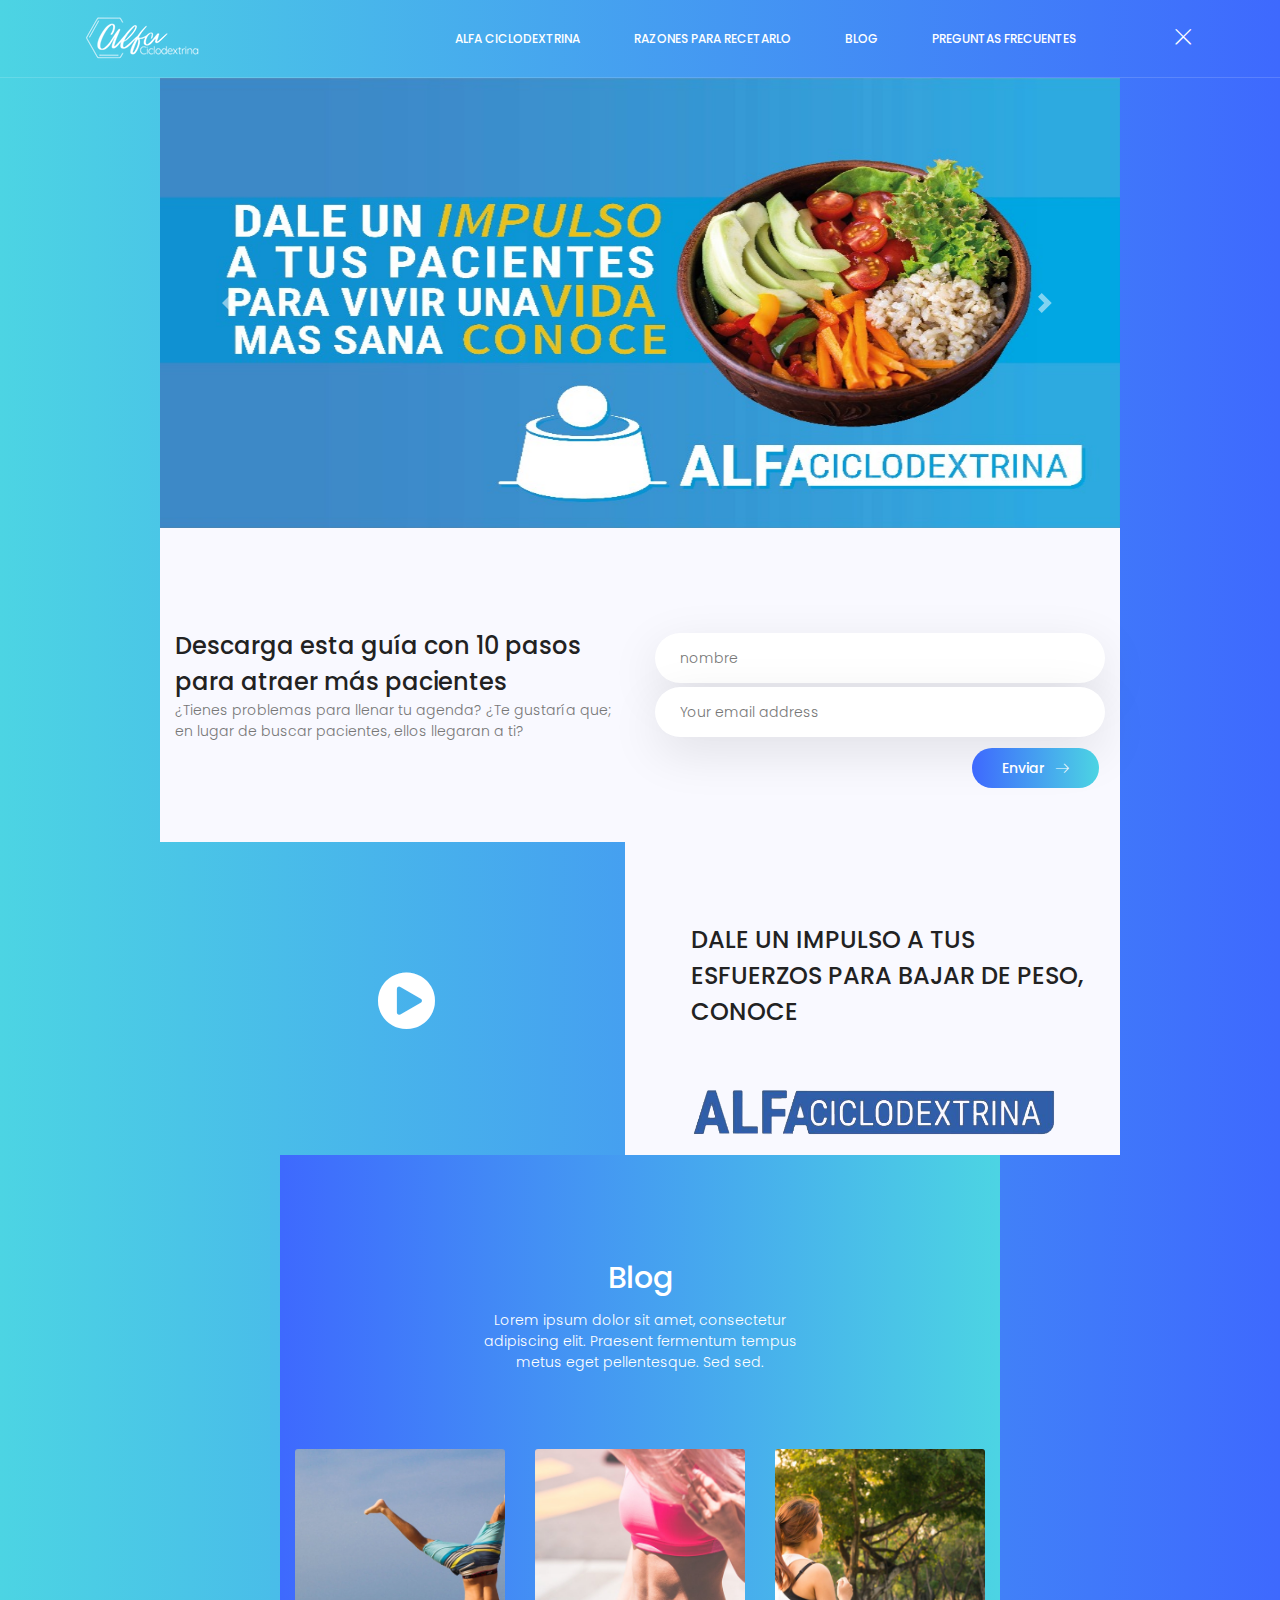
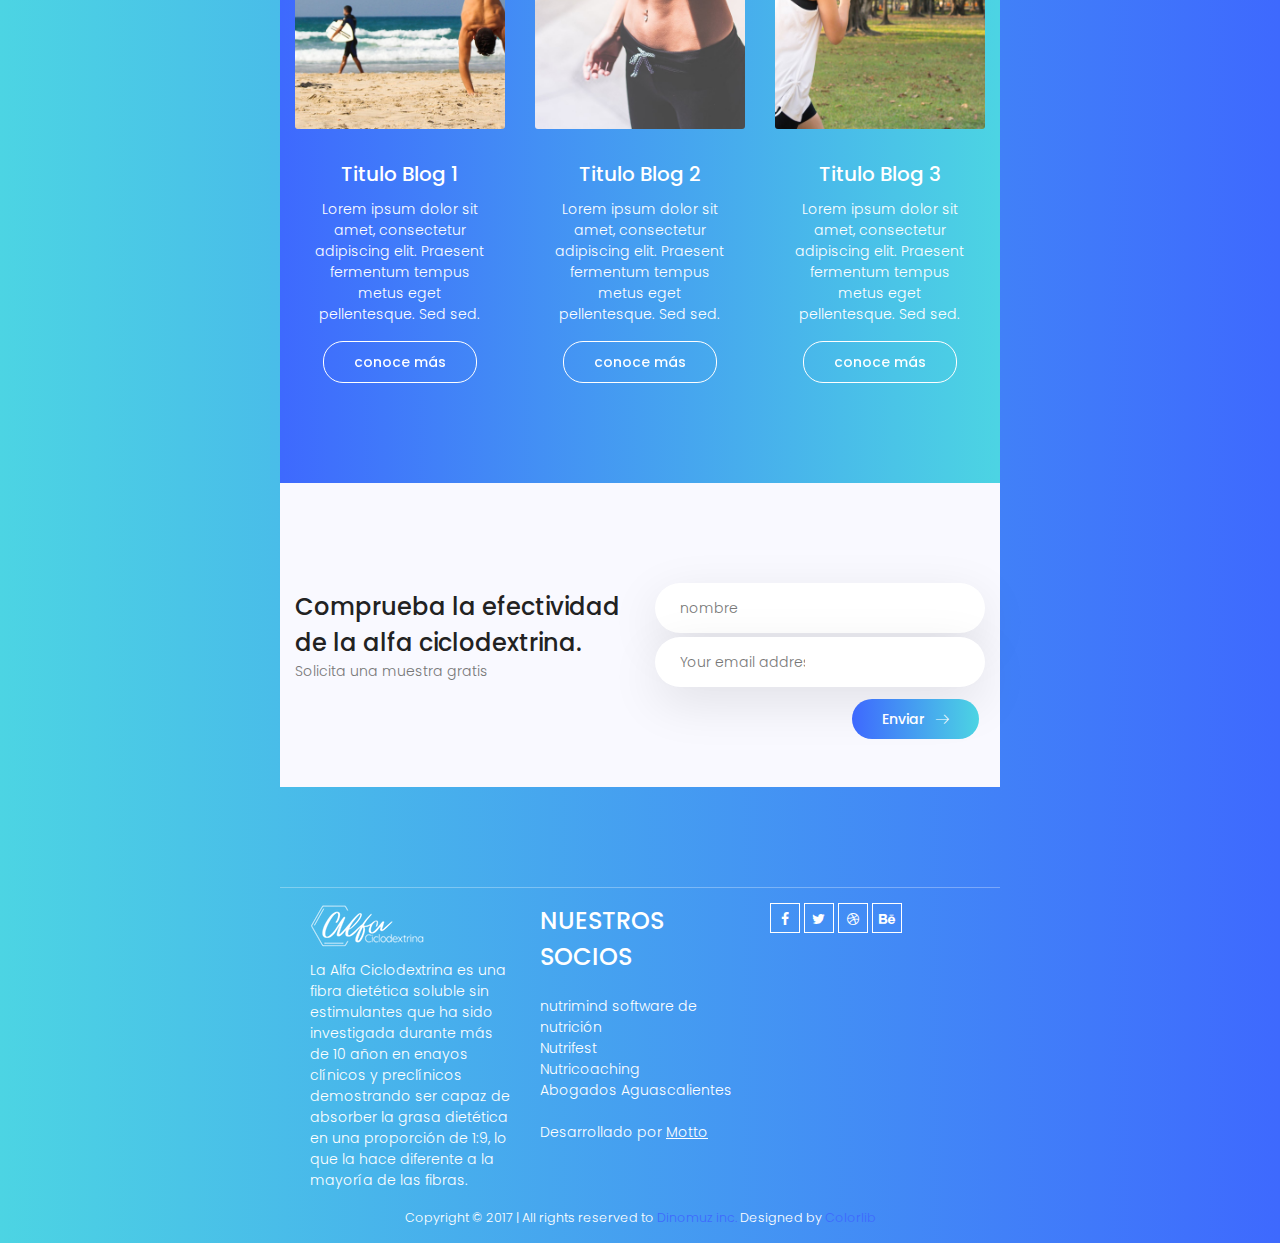
==== commit 8f3eee38: "new page" ====
--- a/index.html
+++ b/index.html
@@ -30,7 +30,7 @@
 	</head>
 	<body>
 		<!-- <div class="main-wrapper-first"> -->
-			<div class="hero-area-home relative">
+			<div class="">
 				<header>
 					<div class="container">
 						<div class="header-wrap">
@@ -51,21 +51,42 @@
 						</div>
 					</div>
 				</header>
-				<div class="banner-area">
-					<div class="container">
-						<div class="row height align-items-center">
-							<div class="col-lg-6">
-								<div class="banner-content">
-                                    <img class="w-80" src="img/main/logo_big.png" alt="">
-									<h1 class="text-white text-uppercase mb-10">Porque la voluntad no basta</h1>
-									<p class="text-white mb-30">Living in today’s metropolitan world of cellular phones, mobile computers and other high-tech gadgets is not just hectic but very</p>
-									<a href="#" class="primary-btn d-inline-flex align-items-center"><span class="mr-10">Empezar</span><span class="lnr lnr-arrow-right"></span></a>
-								</div>
-							</div>
+					<div class="main-wrapper" style="padding:0;">
+						<div id="carouselExampleControls" class="carousel slide" data-ride="carousel">
+						  <div class="carousel-inner">
+						    <div class="carousel-item active">
+						      <img class="d-block w-100" src="img/carousel/slide1.jpeg" style="height: 50vh;">
+						    </div>
+						    <div class="carousel-item">
+						      <img class="d-block w-100" src="img/carousel/slide2.jpeg"  style="height: 50vh;">
+						    </div>
+						    <div class="carousel-item">
+						      <img class="d-block w-100" src="img/carousel/slide3.jpeg" style="height: 50vh;">
+						    </div>
+								<div class="carousel-item">
+						      <img class="d-block w-100" src="img/carousel/slide4.jpeg" style="height: 50vh;">
+						    </div>
+								<div class="carousel-item">
+						      <img class="d-block w-100" src="img/carousel/slide5.jpeg" style="height: 50vh;">
+						    </div>
+								<div class="carousel-item">
+						      <img class="d-block w-100" src="img/carousel/slide6.jpeg" style="height: 50vh;">
+						    </div>
+								<div class="carousel-item">
+						      <img class="d-block w-100" src="img/carousel/slide7.jpeg" style="height: 50vh;">
+						    </div>
+						  </div>
+						  <a class="carousel-control-prev" href="#carouselExampleControls" role="button" data-slide="prev">
+						    <span class="carousel-control-prev-icon" aria-hidden="true"></span>
+						    <span class="sr-only">Previous</span>
+						  </a>
+						  <a class="carousel-control-next" href="#carouselExampleControls" role="button" data-slide="next">
+						    <span class="carousel-control-next-icon" aria-hidden="true"></span>
+						    <span class="sr-only">Next</span>
+						  </a>
 						</div>
 					</div>
 				</div>
-			</div>
         <!-- </div> -->
 
 
@@ -103,10 +124,16 @@
 
 
         <div class="main-wrapper">
-            <div class="row">
-                <div class="col-6">VIDEO</div>
-                <div class="col-6">TEXTO</div>
-
+            <div class="row contenedorPopUp">
+							<div class="col-md-6 videoPopUp">
+								<i class="fa fa-play-circle"></i>
+								<img src="img/video/imgPresentacion.jpg" alt="">
+							</div>
+							<div class="col-md-6 textoPopUp">
+									<h3>DALE UN IMPULSO A TUS ESFUERZOS PARA BAJAR DE PESO, CONOCE</h3>
+									<img src="img/video/logoPresentacion.png" alt="">
+								</div>
+						</div>
             <!-- Start Story Area -->
             <!-- <section class="story-area story-area-conoce-alfa">
                 <div class="container">
@@ -125,7 +152,7 @@
             </section> -->
             <!-- End Story Area -->
 
-		</div>
+
 
 
 		<!-- <div class="main-wrapper">
@@ -385,16 +412,32 @@
 				<footer>
 					<div class="container">
 						<div class="footer-content d-flex justify-content-between align-items-center flex-wrap">
-							<div class="logo">
-								<a href="index.html"><img src="img/main/logo.png" alt=""></a>
-							</div>
-                            <p class="motto">Desarrollado por <a href="www.mottodigitalsolutions.com">Motto</a></p>
-							<div class="copy-right-text">Copyright &copy; 2017  |  All rights reserved to <a href="#">Dinomuz inc.</a> Designed by <a href="https://colorlib.com" target="_blank">Colorlib</a></div>
-							<div class="footer-social">
-								<a href="#"><i class="fa fa-facebook"></i></a>
-								<a href="#"><i class="fa fa-twitter"></i></a>
-								<a href="#"><i class="fa fa-dribbble"></i></a>
-								<a href="#"><i class="fa fa-behance"></i></a>
+							<div class="container">
+								<div class="row">
+									<div class="col-md-4 logo">
+										<a href="index.html"><img src="img/main/logo.png" alt=""></a>
+										<p class="text-white" style="margin-top:10px;">La Alfa Ciclodextrina es una fibra dietética soluble sin estimulantes que ha sido investigada durante más de 10 añon en enayos clínicos y preclínicos demostrando ser capaz de absorber la grasa dietética en una proporción de 1:9, lo que la hace diferente a la mayoría de las fibras.</p>
+									</div>
+									<div class="col-md-4">
+										<h3 class="text-white">NUESTROS SOCIOS</h3><br>
+										<ul>
+											<li class="text-white">nutrimind software de nutrición</li>
+											<li class="text-white">Nutrifest</li>
+											<li class="text-white">Nutricoaching</li>
+											<li class="text-white">Abogados Aguascalientes</li>
+										</ul><br>
+										<p class="motto">Desarrollado por <a href="www.mottodigitalsolutions.com">Motto</a></p>
+									</div>
+									<div class="col-md-4">
+										<div class="footer-social">
+											<a href="#"><i class="fa fa-facebook"></i></a>
+											<a href="#"><i class="fa fa-twitter"></i></a>
+											<a href="#"><i class="fa fa-dribbble"></i></a>
+											<a href="#"><i class="fa fa-behance"></i></a>
+										</div>
+									</div>
+								</div>
+								<div class="copy-right-text" style="text-align:center;">Copyright &copy; 2017  |  All rights reserved to <a href="#">Dinomuz inc.</a> Designed by <a href="https://colorlib.com" target="_blank">Colorlib</a></div>
 							</div>
 						</div>
 					</div>
--- a/css/main.css
+++ b/css/main.css
@@ -4,7 +4,7 @@
 /* Mobile Layout: 320px */
 /* Wide Mobile Layout: 480px */
 /* =================================== */
-/*  Basic Style 
+/*  Basic Style
 /* =================================== */
 ::-webkit-input-placeholder {
   /* WebKit, Blink, Edge */
@@ -1838,9 +1838,6 @@
 
 header {
   padding: 15px 0;
-  position: absolute;
-  top: 0;
-  left: 0;
   width: 100%;
   border-bottom: 1px solid rgba(255, 255, 255, 0.15);
 }
@@ -2083,7 +2080,6 @@
   right: 0;
   width: 50%;
   height: 90%;
-  background: url(../img/main/banner1-2.png) no-repeat bottom right/contain;
   z-index: 2;
 }
 
@@ -2548,7 +2544,7 @@
 
 footer .copy-right-text {
   color: #fff;
-  font-size:0.5em;
+  font-size:0.9em;
 }
 
 @media (max-width: 991px) {
@@ -2749,4 +2745,35 @@
 #accordion .panel .panel-title a[aria-expanded="true"] span:before {
     -webkit-transform: translate(-50%) rotate(0deg);
     transform: translate(-50%) rotate(0deg)
-}+}
+
+.videoPopUp i{
+  position: absolute;
+  font-size: 66px;
+  color: #fff;
+  left: 47%;
+  top: 40%;
+  cursor: pointer;
+
+}
+.videoPopUp img{
+  width: 100%;
+  cursor: pointer;
+  cursor: pointer;
+}
+.textoPopUp{
+  background-color: #f9f9ff;
+  margin-left: -15px;
+  padding: 20px;
+}
+.textoPopUp h3{
+  text-align: left;
+  color: #222222;
+  margin-top: 60px;
+  margin-left: 10%;
+}
+.textoPopUp img{
+  width: 80%;
+  margin-top: 60px;
+  margin-left: 10%;
+}
